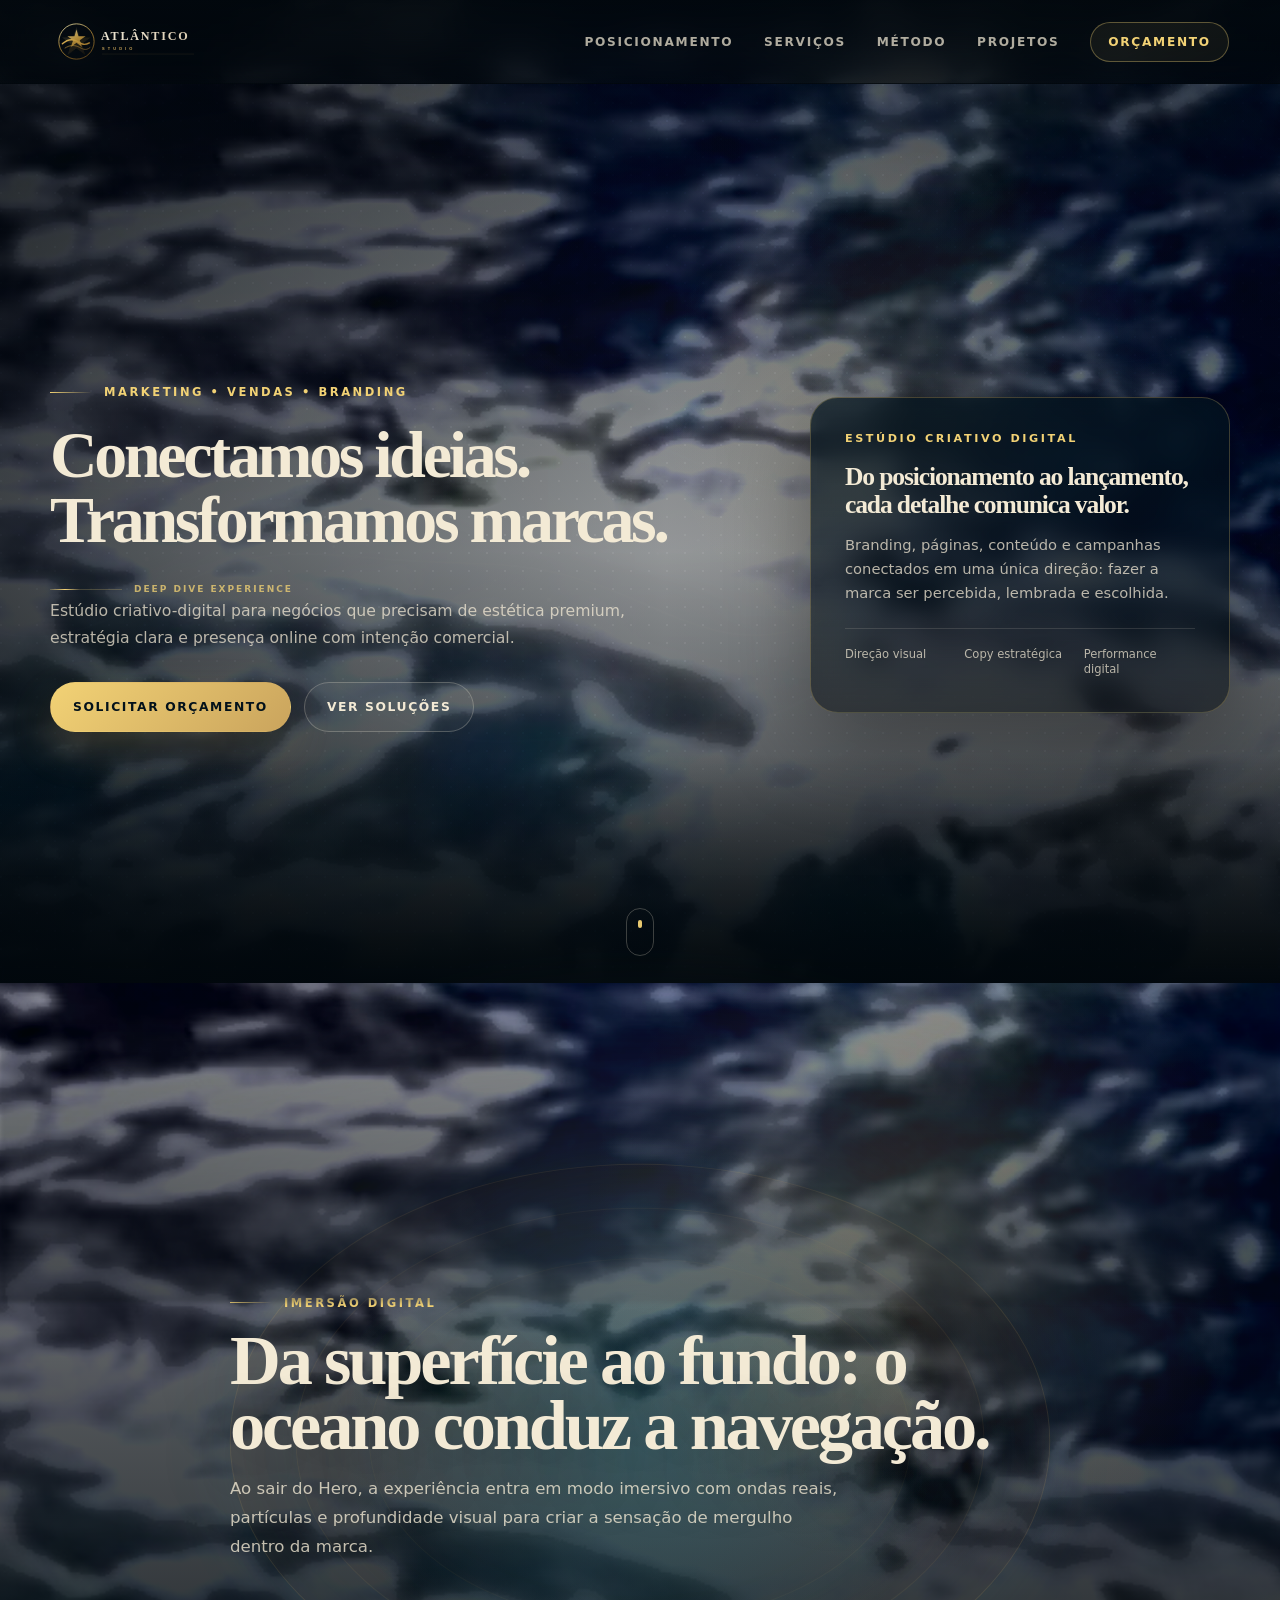
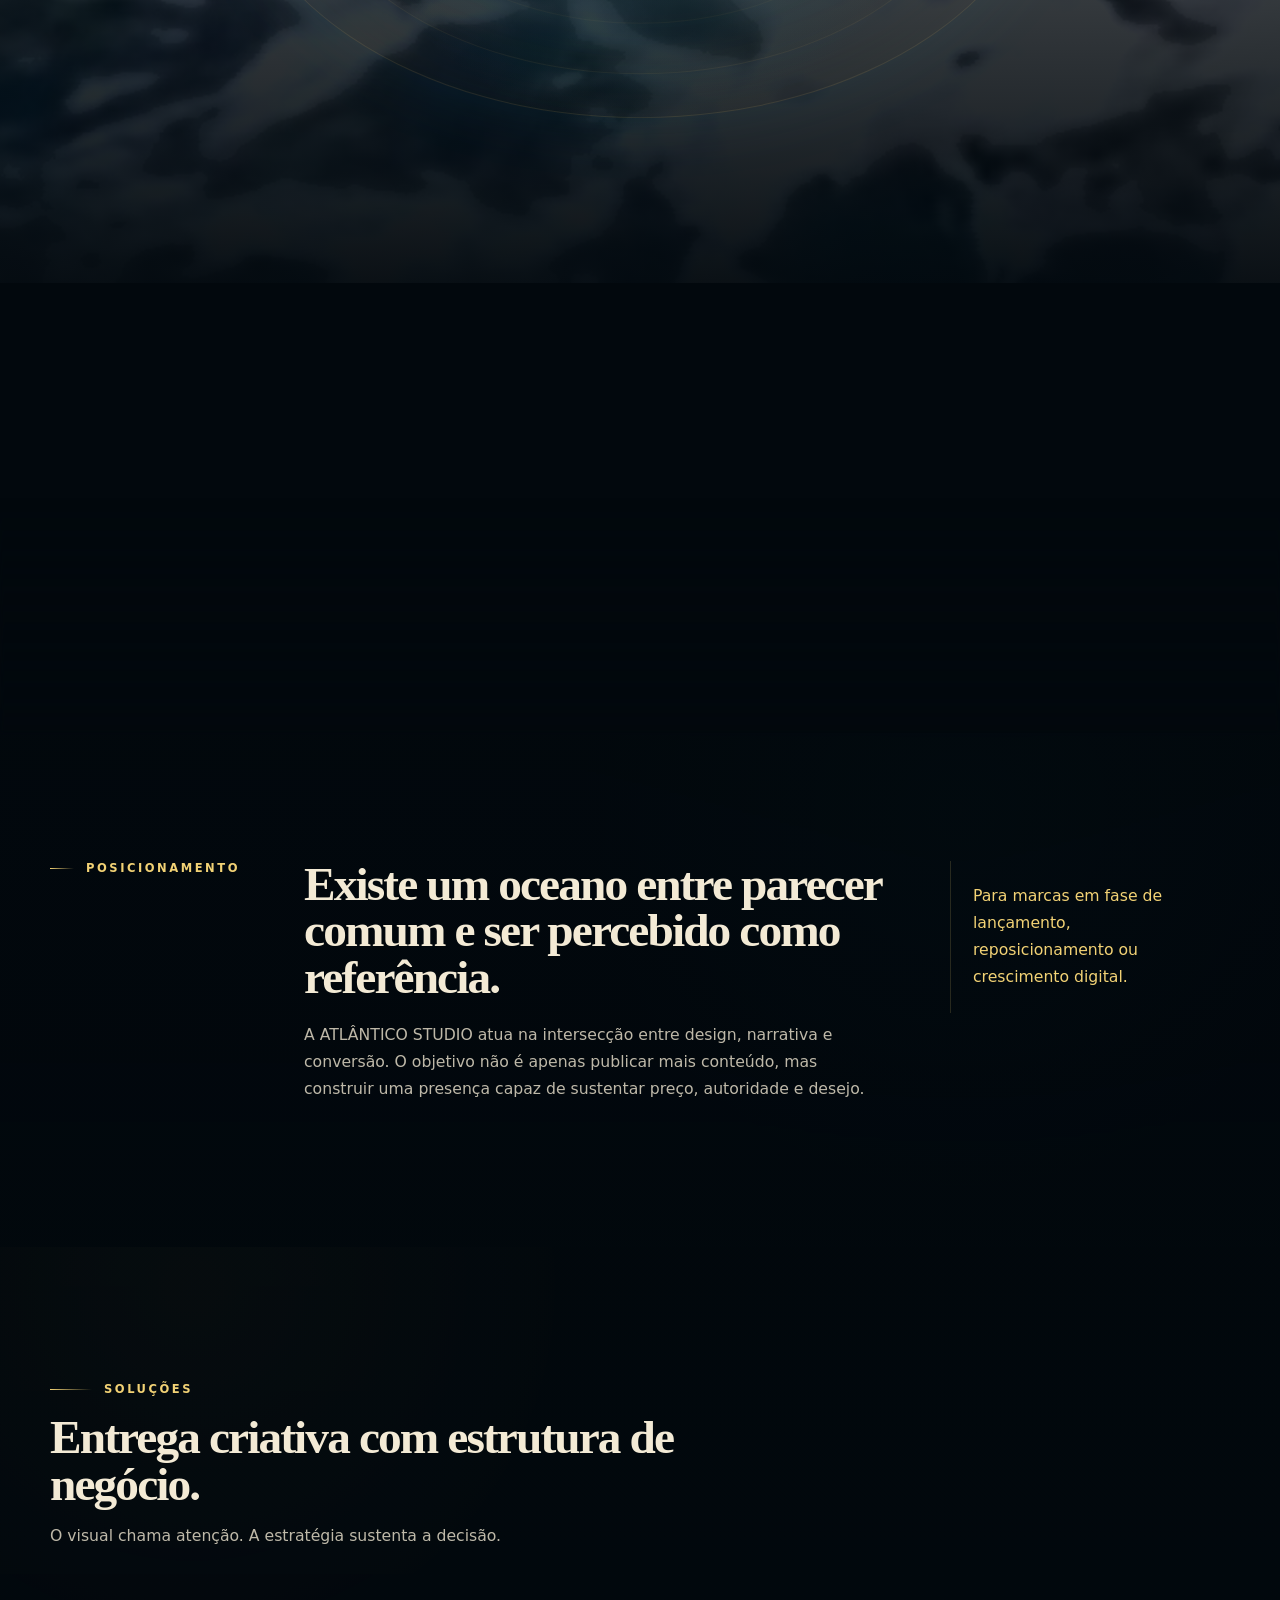
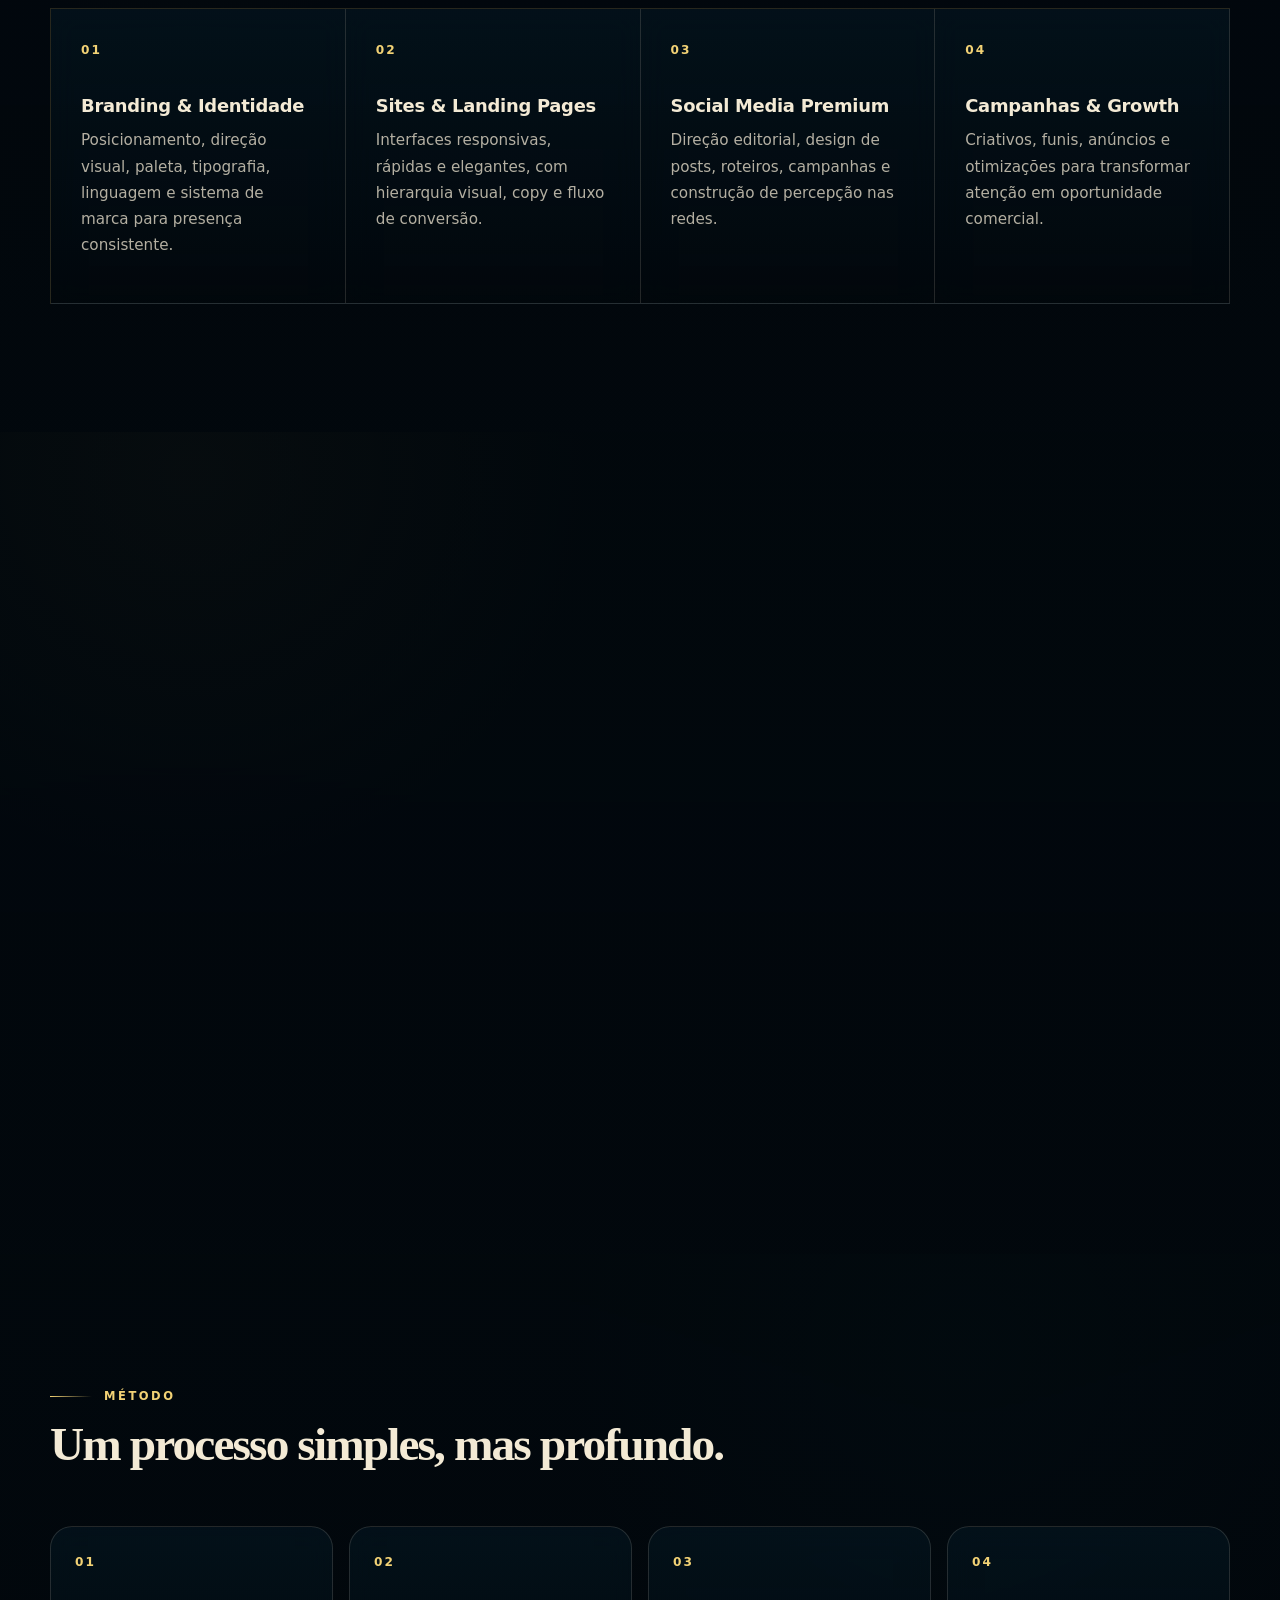
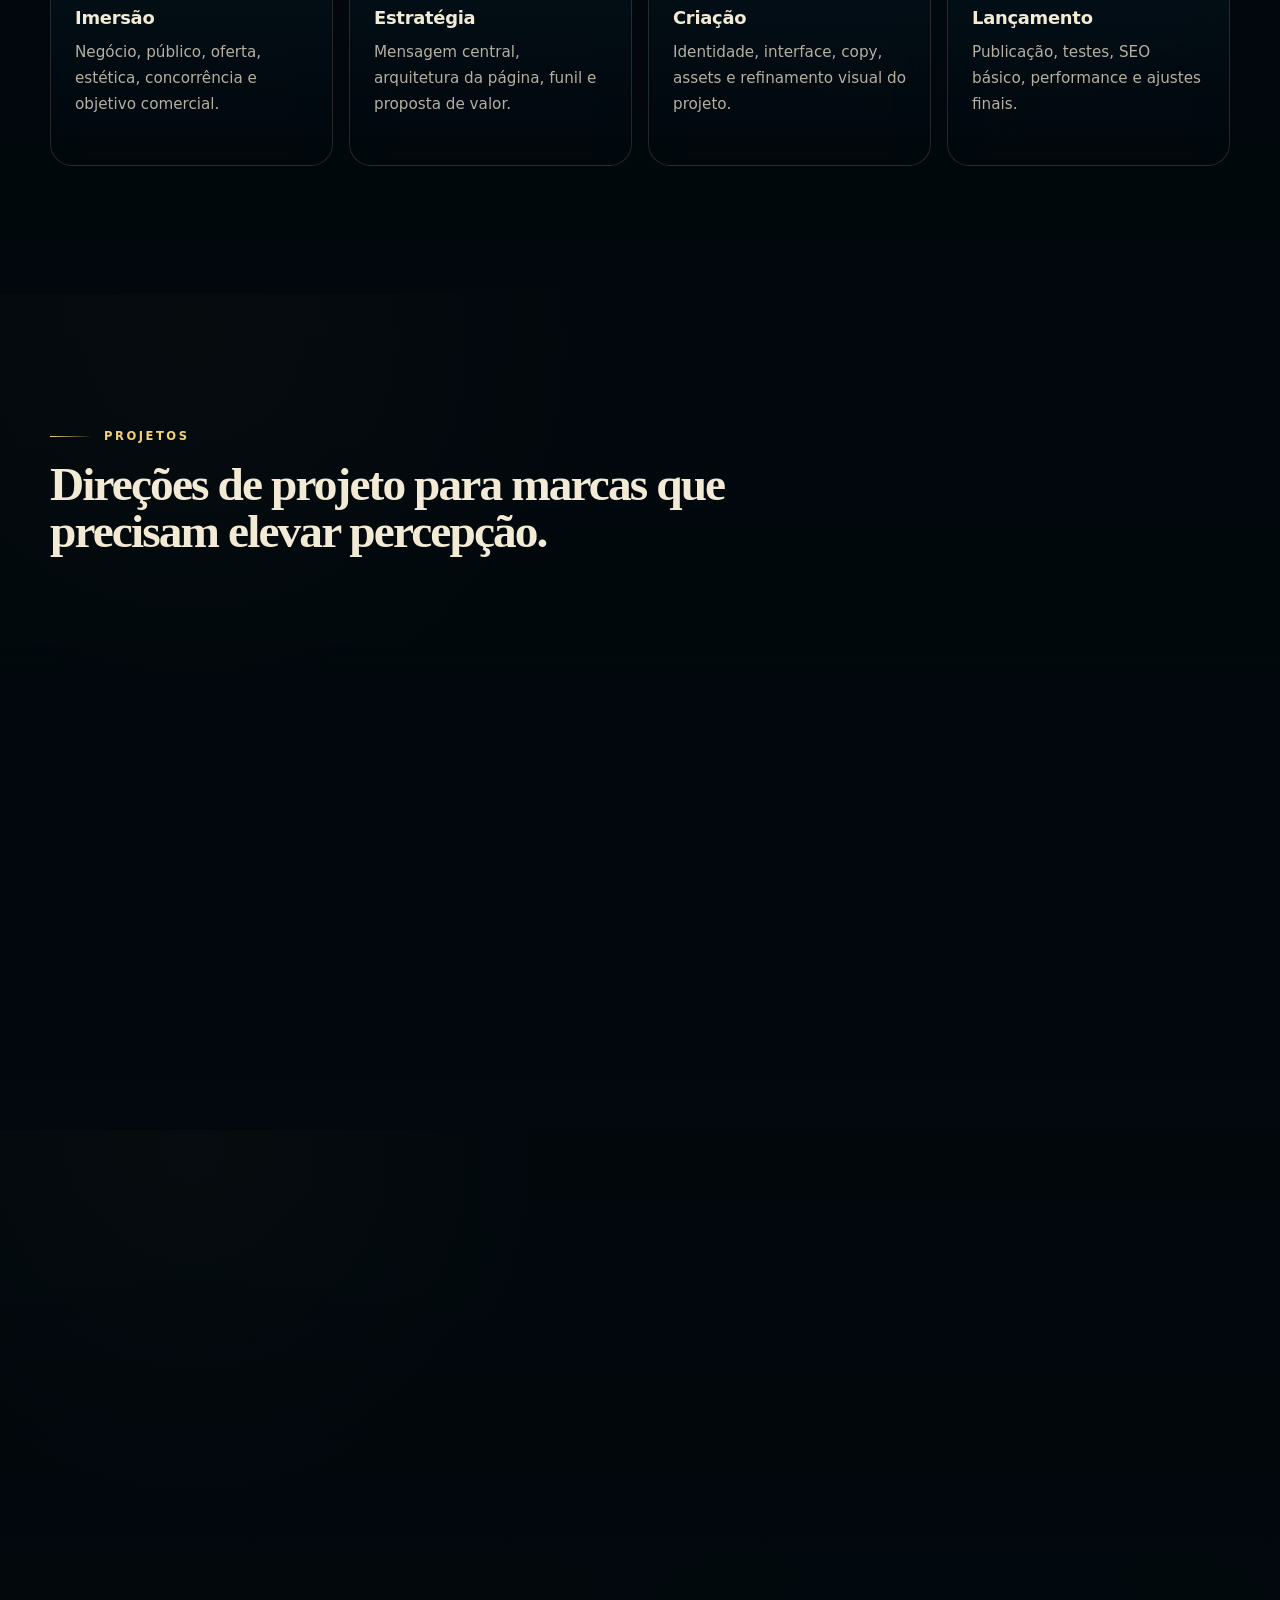
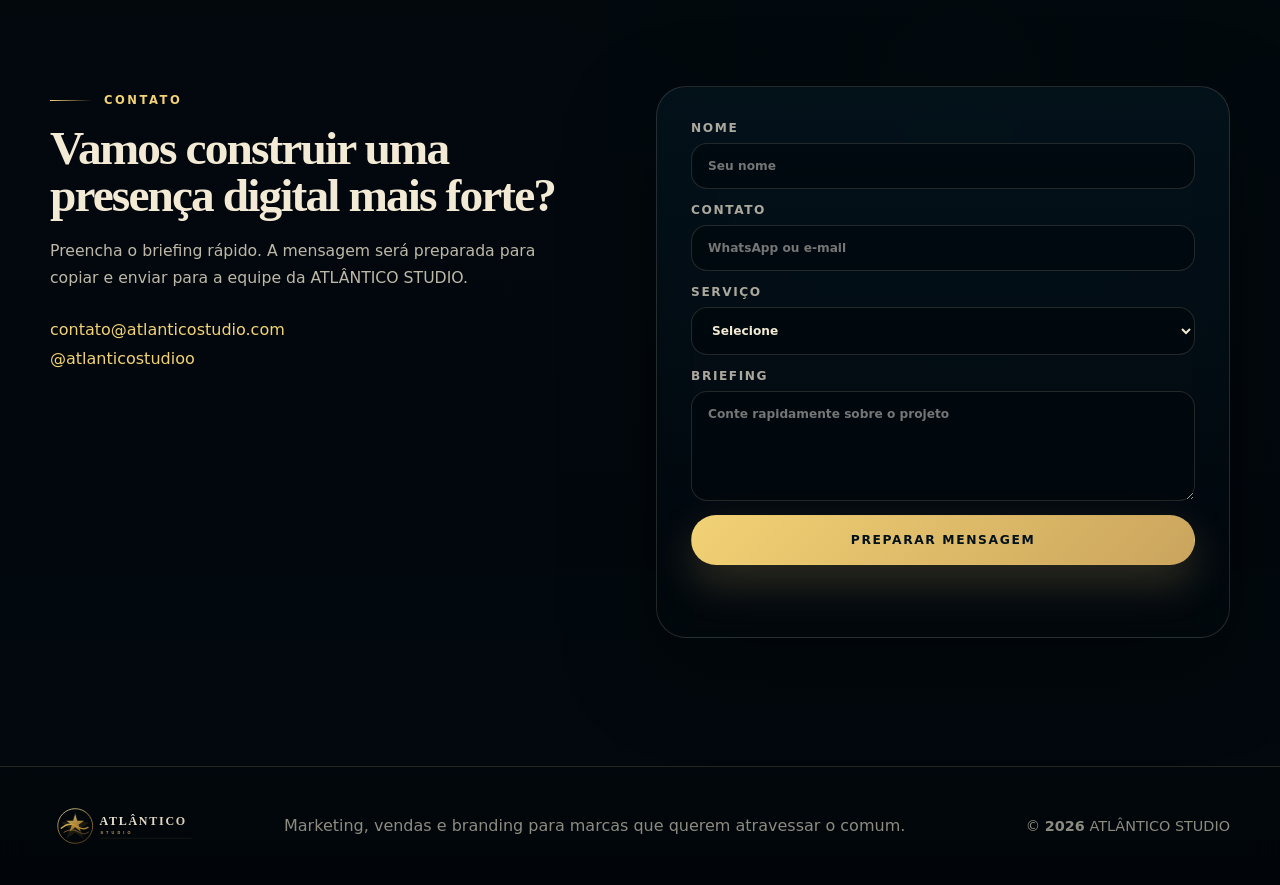
==== index.html @ 72511ffd "Add files via upload" ====
<!doctype html>
<html lang="pt-BR">
<head>
  <meta charset="utf-8" />
  <meta name="viewport" content="width=device-width, initial-scale=1" />
  <title>ATLÂNTICO STUDIO — Marketing, Branding e Presença Digital</title>
  <meta name="description" content="ATLÂNTICO STUDIO conecta marketing, vendas e branding para transformar marcas em presença digital premium." />
  <meta name="keywords" content="Atlântico Studio, branding, marketing digital, landing page, social media, identidade visual, agência criativa" />
  <meta name="author" content="ATLÂNTICO STUDIO" />
  <meta name="theme-color" content="#03141d" />
  <meta property="og:title" content="ATLÂNTICO STUDIO — Estúdio Criativo Digital" />
  <meta property="og:description" content="Conectamos ideias. Transformamos marcas." />
  <meta property="og:type" content="website" />
  <meta property="og:image" content="assets/images/ocean-full-site-poster.jpg" />
  <link rel="icon" href="assets/favicon/favicon.ico" sizes="any" />
  <link rel="icon" type="image/png" href="assets/favicon/favicon-32.png" />
  <link rel="apple-touch-icon" href="assets/favicon/apple-touch-icon.png" />
  <link rel="preload" href="assets/logo/logo-atlantico-studio.svg" as="image" />
  <link rel="preload" href="assets/images/ocean-full-site-poster.jpg" as="image" />
  <link rel="preload" href="assets/video/ocean-full-site-bg.mp4" as="video" type="video/mp4" />
  <link rel="preload" href="assets/video/ocean-real-waves-bg.mp4" as="video" type="video/mp4" />
  <link rel="stylesheet" href="style.css" />
</head>
<body>
  <div class="page-loader" id="pageLoader" aria-hidden="true">
    <div class="loader-orbit"></div>
    <img src="assets/logo/logo-atlantico-studio.svg" alt="ATLÂNTICO STUDIO" class="loader-logo" />
    <div class="loader-progress"><span></span></div>
    <p>Experiência Atlântico</p>
  </div>

  <div class="ocean-backdrop" aria-hidden="true">
    <video class="site-ocean-video" id="siteOceanVideo" autoplay muted loop playsinline preload="auto" poster="assets/images/ocean-full-site-poster.jpg">
      <source src="assets/video/ocean-full-site-bg.mp4?v=6" type="video/mp4" />
    </video>
    <div class="ocean-backdrop-overlay"></div>
  </div>

  <canvas class="ocean-particle-canvas" id="oceanParticleCanvas" aria-hidden="true"></canvas>
  <div class="deep-current" id="deepCurrent" aria-hidden="true">
    <span></span><span></span><span></span>
  </div>

  <header class="site-header" id="siteHeader">
    <a href="#inicio" class="brand" aria-label="ATLÂNTICO STUDIO - página inicial">
      <img src="assets/logo/logo-atlantico-studio.svg" alt="ATLÂNTICO STUDIO" />
    </a>

    <button class="menu-toggle" id="menuToggle" aria-label="Abrir menu" aria-expanded="false" aria-controls="siteNav">
      <span></span><span></span><span></span>
    </button>

    <nav class="site-nav" id="siteNav" aria-label="Navegação principal">
      <a href="#posicionamento">Posicionamento</a>
      <a href="#servicos">Serviços</a>
      <a href="#metodo">Método</a>
      <a href="#projetos">Projetos</a>
      <a href="#contato" class="nav-button">Orçamento</a>
    </nav>
  </header>

  <main>
    <section class="hero" id="inicio">
      <video class="hero-video" id="heroVideo" autoplay muted loop playsinline preload="auto" poster="assets/images/ocean-full-site-poster.jpg">
        <source src="assets/video/ocean-waves-atlantico.mp4?v=6" type="video/mp4" />
      </video>
      <div class="hero-scrim"></div>
      <div class="hero-grain" aria-hidden="true"></div>

      <div class="container hero-grid">
        <div class="hero-copy reveal">
          <span class="eyebrow">Marketing • Vendas • Branding</span>
          <h1>Conectamos ideias. Transformamos marcas.</h1>
          <div class="depth-meter" aria-hidden="true"><i></i><small>deep dive experience</small></div>
          <p>
            Estúdio criativo-digital para negócios que precisam de estética premium, estratégia clara e presença online com intenção comercial.
          </p>
          <div class="hero-actions">
            <a href="#contato" class="btn btn-primary">Solicitar orçamento</a>
            <a href="#servicos" class="btn btn-secondary">Ver soluções</a>
          </div>
        </div>

        <aside class="hero-panel reveal" aria-label="Resumo ATLÂNTICO STUDIO">
          <span>Estúdio criativo digital</span>
          <h2>Do posicionamento ao lançamento, cada detalhe comunica valor.</h2>
          <p>Branding, páginas, conteúdo e campanhas conectados em uma única direção: fazer a marca ser percebida, lembrada e escolhida.</p>
          <div class="panel-points">
            <small>Direção visual</small>
            <small>Copy estratégica</small>
            <small>Performance digital</small>
          </div>
        </aside>
      </div>

      <a href="#imersao" class="scroll-cue" aria-label="Entrar na experiência oceânica"><span></span></a>
    </section>

    <section class="ocean-entry" id="imersao" aria-label="Transição oceânica ATLÂNTICO STUDIO">
      <div class="ocean-entry-sticky">
        <video class="ocean-entry-video" id="oceanEntryVideo" autoplay muted loop playsinline preload="auto" poster="assets/images/ocean-full-site-poster.jpg">
          <source src="assets/video/ocean-real-waves-bg.mp4?v=6" type="video/mp4" />
        </video>
        <div class="ocean-entry-shade"></div>
        <div class="liquid-portal" aria-hidden="true">
          <span></span><span></span><span></span>
        </div>
        <div class="container ocean-entry-content reveal">
          <span class="eyebrow">Imersão Digital</span>
          <h2>Da superfície ao fundo: o oceano conduz a navegação.</h2>
          <p>Ao sair do Hero, a experiência entra em modo imersivo com ondas reais, partículas e profundidade visual para criar a sensação de mergulho dentro da marca.</p>
        </div>
      </div>
    </section>

    <section class="section intro" id="posicionamento">
      <div class="container intro-grid">
        <div class="section-label reveal">Posicionamento</div>
        <div class="intro-copy reveal">
          <h2>Existe um oceano entre parecer comum e ser percebido como referência.</h2>
          <p>
            A ATLÂNTICO STUDIO atua na intersecção entre design, narrativa e conversão. O objetivo não é apenas publicar mais conteúdo, mas construir uma presença capaz de sustentar preço, autoridade e desejo.
          </p>
        </div>
        <div class="intro-note reveal">
          <p>Para marcas em fase de lançamento, reposicionamento ou crescimento digital.</p>
        </div>
      </div>
    </section>

    <section class="section services" id="servicos">
      <div class="container">
        <div class="section-head reveal">
          <span class="eyebrow">Soluções</span>
          <h2>Entrega criativa com estrutura de negócio.</h2>
          <p>O visual chama atenção. A estratégia sustenta a decisão.</p>
        </div>

        <div class="services-grid">
          <article class="service-card reveal">
            <span>01</span>
            <h3>Branding & Identidade</h3>
            <p>Posicionamento, direção visual, paleta, tipografia, linguagem e sistema de marca para presença consistente.</p>
          </article>
          <article class="service-card reveal">
            <span>02</span>
            <h3>Sites & Landing Pages</h3>
            <p>Interfaces responsivas, rápidas e elegantes, com hierarquia visual, copy e fluxo de conversão.</p>
          </article>
          <article class="service-card reveal">
            <span>03</span>
            <h3>Social Media Premium</h3>
            <p>Direção editorial, design de posts, roteiros, campanhas e construção de percepção nas redes.</p>
          </article>
          <article class="service-card reveal">
            <span>04</span>
            <h3>Campanhas & Growth</h3>
            <p>Criativos, funis, anúncios e otimizações para transformar atenção em oportunidade comercial.</p>
          </article>
        </div>
      </div>
    </section>

    <section class="section difference">
      <div class="container difference-grid">
        <div class="visual-card reveal">
          <img src="assets/images/case-horizon.svg" alt="Direção visual oceânica ATLÂNTICO STUDIO" />
        </div>
        <div class="difference-copy reveal">
          <span class="eyebrow">Diferenciais</span>
          <h2>Menos aparência genérica. Mais marca com atmosfera.</h2>
          <div class="accordion-list">
            <article>
              <b>01</b>
              <div>
                <h3>Direção criativa antes da tela</h3>
                <p>Cada página começa com intenção: que sensação a marca precisa gerar e qual ação o cliente precisa tomar.</p>
              </div>
            </article>
            <article>
              <b>02</b>
              <div>
                <h3>Copy com posicionamento</h3>
                <p>Texto pensado para reduzir ruído, aumentar clareza e transformar valor percebido em conversa comercial.</p>
              </div>
            </article>
            <article>
              <b>03</b>
              <div>
                <h3>Experiência responsiva real</h3>
                <p>Layout testado para desktop, tablet e mobile, sem excesso de texto, sem scroll horizontal e com leitura fluida.</p>
              </div>
            </article>
          </div>
        </div>
      </div>
    </section>

    <section class="section method" id="metodo">
      <div class="container">
        <div class="section-head compact reveal">
          <span class="eyebrow">Método</span>
          <h2>Um processo simples, mas profundo.</h2>
        </div>
        <div class="method-grid">
          <article class="method-step reveal"><span>01</span><h3>Imersão</h3><p>Negócio, público, oferta, estética, concorrência e objetivo comercial.</p></article>
          <article class="method-step reveal"><span>02</span><h3>Estratégia</h3><p>Mensagem central, arquitetura da página, funil e proposta de valor.</p></article>
          <article class="method-step reveal"><span>03</span><h3>Criação</h3><p>Identidade, interface, copy, assets e refinamento visual do projeto.</p></article>
          <article class="method-step reveal"><span>04</span><h3>Lançamento</h3><p>Publicação, testes, SEO básico, performance e ajustes finais.</p></article>
        </div>
      </div>
    </section>

    <section class="section projects" id="projetos">
      <div class="container">
        <div class="section-head reveal">
          <span class="eyebrow">Projetos</span>
          <h2>Direções de projeto para marcas que precisam elevar percepção.</h2>
        </div>
        <div class="projects-grid">
          <a class="project-card reveal" href="#contato" aria-label="Projeto de identidade visual">
            <img src="assets/images/case-horizon.svg" alt="Projeto de identidade visual" />
            <div><span>Brand system</span><h3>Identidades visuais com presença premium.</h3></div>
          </a>
          <a class="project-card reveal" href="#contato" aria-label="Projeto de landing page">
            <img src="assets/images/case-depth.svg" alt="Projeto de landing page" />
            <div><span>Landing page</span><h3>Páginas pensadas para desejo, clareza e conversão.</h3></div>
          </a>
          <a class="project-card reveal" href="#contato" aria-label="Projeto de campanha digital">
            <img src="assets/images/case-signal.svg" alt="Projeto de campanha digital" />
            <div><span>Campanhas</span><h3>Conteúdo e tráfego conectados à oferta.</h3></div>
          </a>
        </div>
      </div>
    </section>

    <section class="section cta-band">
      <div class="container cta-card reveal">
        <span class="eyebrow">Próximo movimento</span>
        <h2>Sua marca já tem valor. Falta fazer o digital comunicar isso com força.</h2>
        <a href="#contato" class="btn btn-primary">Começar projeto</a>
      </div>
    </section>

    <section class="section contact" id="contato">
      <div class="container contact-grid">
        <div class="contact-copy reveal">
          <span class="eyebrow">Contato</span>
          <h2>Vamos construir uma presença digital mais forte?</h2>
          <p>Preencha o briefing rápido. A mensagem será preparada para copiar e enviar para a equipe da ATLÂNTICO STUDIO.</p>
          <div class="contact-meta">
            <a href="mailto:contato@atlanticostudio.com">contato@atlanticostudio.com</a>
            <a href="https://www.instagram.com/atlanticostudioo/" target="_blank" rel="noreferrer">@atlanticostudioo</a>
          </div>
        </div>

        <form class="contact-form reveal" id="contactForm">
          <label>Nome<input name="name" type="text" placeholder="Seu nome" required /></label>
          <label>Contato<input name="contact" type="text" placeholder="WhatsApp ou e-mail" required /></label>
          <label>Serviço<select name="service" required><option value="">Selecione</option><option>Branding & Identidade</option><option>Site ou Landing Page</option><option>Social Media Premium</option><option>Campanhas & Growth</option></select></label>
          <label>Briefing<textarea name="message" rows="4" placeholder="Conte rapidamente sobre o projeto"></textarea></label>
          <button type="submit" class="btn btn-primary">Preparar mensagem</button>
          <p class="form-note" id="formNote" aria-live="polite"></p>
        </form>
      </div>
    </section>
  </main>

  <footer class="site-footer">
    <div class="container footer-grid">
      <img src="assets/logo/logo-atlantico-studio.svg" alt="ATLÂNTICO STUDIO" />
      <p>Marketing, vendas e branding para marcas que querem atravessar o comum.</p>
      <span>© <b id="year"></b> ATLÂNTICO STUDIO</span>
    </div>
  </footer>

  <script src="script.js"></script>
</body>
</html>
---- style.css ----
:root {
  --navy-950: #02080d;
  --navy-900: #03111a;
  --navy-850: #061823;
  --navy-800: #092231;
  --sand: #f3ead5;
  --sand-soft: rgba(243, 234, 213, .74);
  --muted: rgba(243, 234, 213, .58);
  --gold: #caa45d;
  --gold-2: #f2d275;
  --line: rgba(242, 210, 117, .16);
  --glass: rgba(4, 18, 28, .72);
  --container: 1180px;
  --header: 84px;
  --radius: 28px;
  --shadow: 0 30px 90px rgba(0,0,0,.36);
}

* { box-sizing: border-box; }
html { scroll-behavior: smooth; overflow-x: hidden; }
body {
  margin: 0;
  font-family: Inter, ui-sans-serif, system-ui, -apple-system, BlinkMacSystemFont, "Segoe UI", sans-serif;
  color: var(--sand);
  background: var(--navy-950);
  overflow-x: hidden;
  -webkit-font-smoothing: antialiased;
  text-rendering: optimizeLegibility;
}
body.no-scroll { overflow: hidden; }
img, video, svg { display: block; max-width: 100%; }
a { color: inherit; text-decoration: none; }
button, input, textarea, select { font: inherit; }
.container { width: min(var(--container), calc(100% - 40px)); margin-inline: auto; }

.page-loader {
  position: fixed;
  inset: 0;
  z-index: 1000;
  display: grid;
  place-items: center;
  align-content: center;
  gap: 22px;
  background: radial-gradient(circle at 50% 42%, rgba(202,164,93,.16), transparent 34%), linear-gradient(145deg, #02070b, #041b28 55%, #02070b);
  transition: opacity .65s ease, visibility .65s ease;
}
.page-loader.is-hidden { opacity: 0; visibility: hidden; pointer-events: none; }
.loader-logo { width: min(360px, 70vw); filter: drop-shadow(0 28px 38px rgba(0,0,0,.4)); animation: loaderIn 1s ease both; }
.loader-orbit { position: absolute; width: min(560px, 78vw); aspect-ratio: 1; border-radius: 50%; border: 1px solid rgba(242,210,117,.17); animation: orbitPulse 2.2s ease-in-out infinite; }
.loader-progress { width: min(230px, 54vw); height: 1px; overflow: hidden; background: rgba(243,234,213,.12); }
.loader-progress span { display: block; width: 46%; height: 100%; background: linear-gradient(90deg, transparent, var(--gold-2), transparent); animation: progressMove 1.15s ease-in-out infinite; }
.page-loader p { margin: 0; color: var(--muted); font-size: .72rem; letter-spacing: .28em; text-transform: uppercase; }

.site-header {
  position: fixed;
  inset: 0 0 auto;
  z-index: 100;
  height: var(--header);
  display: flex;
  align-items: center;
  justify-content: space-between;
  padding-inline: clamp(18px, 4vw, 54px);
  border-bottom: 1px solid transparent;
  transition: height .25s ease, background .25s ease, border-color .25s ease, backdrop-filter .25s ease;
}
.site-header.is-scrolled {
  height: 72px;
  background: rgba(2, 8, 13, .74);
  backdrop-filter: blur(18px);
  border-color: rgba(242,210,117,.14);
}
.brand { display: inline-flex; align-items: center; min-width: 0; }
.brand img { width: clamp(142px, 15vw, 210px); height: auto; }
.site-nav { display: flex; align-items: center; gap: clamp(18px, 2.4vw, 34px); }
.site-nav a {
  color: rgba(243,234,213,.72);
  font-size: .76rem;
  font-weight: 650;
  letter-spacing: .14em;
  text-transform: uppercase;
  transition: color .2s ease, border-color .2s ease, background .2s ease;
}
.site-nav a:hover { color: var(--gold-2); }
.nav-button {
  padding: 12px 17px;
  color: var(--gold-2) !important;
  border: 1px solid rgba(242,210,117,.34);
  border-radius: 999px;
  background: rgba(242,210,117,.06);
}
.menu-toggle {
  display: none;
  position: relative;
  width: 44px;
  height: 44px;
  border: 1px solid rgba(243,234,213,.18);
  border-radius: 999px;
  background: rgba(4,18,28,.72);
  cursor: pointer;
}
.menu-toggle span { position: absolute; left: 13px; width: 18px; height: 2px; background: var(--sand); transition: .22s ease; }
.menu-toggle span:nth-child(1) { top: 14px; }
.menu-toggle span:nth-child(2) { top: 21px; }
.menu-toggle span:nth-child(3) { top: 28px; }
.menu-toggle.is-open span:nth-child(1) { top: 21px; transform: rotate(45deg); }
.menu-toggle.is-open span:nth-child(2) { opacity: 0; }
.menu-toggle.is-open span:nth-child(3) { top: 21px; transform: rotate(-45deg); }

.hero {
  position: relative;
  min-height: 100svh;
  display: grid;
  align-items: center;
  overflow: hidden;
  isolation: isolate;
  padding: calc(var(--header) + 34px) 0 76px;
}
.hero-video {
  position: absolute;
  inset: 0;
  z-index: -5;
  width: 100%;
  height: 100%;
  object-fit: cover;
  filter: saturate(1.12) contrast(1.08) brightness(.92);
  transform: scale(1.025);
}
.hero-scrim {
  position: absolute;
  inset: 0;
  z-index: -4;
  background:
    radial-gradient(circle at 72% 38%, rgba(242,210,117,.16), transparent 27%),
    linear-gradient(90deg, rgba(2,8,13,.86), rgba(2,8,13,.48) 52%, rgba(2,8,13,.22)),
    linear-gradient(0deg, rgba(2,8,13,.98) 0%, rgba(2,8,13,.18) 44%, rgba(2,8,13,.55) 100%);
}
.hero-grain {
  position: absolute;
  inset: 0;
  z-index: -3;
  pointer-events: none;
  opacity: .09;
  background-image: radial-gradient(circle at 1px 1px, #fff 1px, transparent 0);
  background-size: 18px 18px;
  mix-blend-mode: overlay;
}
.hero::after {
  content: "";
  position: absolute;
  inset: auto 0 0;
  height: 180px;
  z-index: -2;
  background: linear-gradient(0deg, var(--navy-950), transparent);
}
.hero-grid {
  display: grid;
  grid-template-columns: minmax(0, 1fr) minmax(290px, 420px);
  align-items: end;
  gap: clamp(34px, 7vw, 96px);
}
.eyebrow, .section-label {
  display: inline-flex;
  align-items: center;
  gap: 12px;
  color: var(--gold-2);
  font-size: .72rem;
  font-weight: 800;
  letter-spacing: .22em;
  text-transform: uppercase;
}
.eyebrow::before, .section-label::before { content: ""; width: 42px; height: 1px; background: linear-gradient(90deg, var(--gold-2), transparent); }
h1, h2, h3, p { margin-top: 0; }
h1, h2 { font-family: Georgia, "Times New Roman", serif; letter-spacing: -.045em; line-height: .98; }
h1 {
  max-width: 820px;
  margin: 24px 0 22px;
  font-size: clamp(3.15rem, 5.9vw, 6.05rem);
}
h2 { font-size: clamp(2.15rem, 4.5vw, 4.35rem); }
h3 { margin-bottom: 10px; font-size: clamp(1.04rem, 1.4vw, 1.18rem); line-height: 1.25; letter-spacing: -.015em; }
p { color: var(--sand-soft); line-height: 1.72; }
.hero-copy p { max-width: 640px; font-size: clamp(1rem, 1.5vw, 1.16rem); }
.hero-actions { display: flex; flex-wrap: wrap; gap: 13px; margin-top: 30px; }
.btn {
  display: inline-flex;
  align-items: center;
  justify-content: center;
  min-height: 50px;
  padding: 0 22px;
  border: 1px solid transparent;
  border-radius: 999px;
  font-size: .77rem;
  font-weight: 850;
  letter-spacing: .13em;
  text-transform: uppercase;
  cursor: pointer;
  transition: transform .2s ease, background .2s ease, color .2s ease, border-color .2s ease;
}
.btn:hover { transform: translateY(-2px); }
.btn-primary { color: #03111a; background: linear-gradient(135deg, var(--gold-2), var(--gold)); box-shadow: 0 18px 42px rgba(202,164,93,.23); }
.btn-secondary { color: var(--sand); background: rgba(255,255,255,.04); border-color: rgba(243,234,213,.24); }
.hero-panel {
  padding: clamp(24px, 3.2vw, 34px);
  border: 1px solid rgba(242,210,117,.18);
  border-radius: var(--radius);
  background: linear-gradient(180deg, rgba(4,22,33,.78), rgba(3,12,19,.62));
  box-shadow: var(--shadow);
  backdrop-filter: blur(15px);
}
.hero-panel span { display: block; margin-bottom: 18px; color: var(--gold-2); font-size: .7rem; font-weight: 800; letter-spacing: .23em; text-transform: uppercase; }
.hero-panel h2 { margin-bottom: 14px; font-size: clamp(1.72rem, 2.3vw, 2.15rem); line-height: 1.08; }
.hero-panel p { font-size: .96rem; }
.panel-points { display: grid; grid-template-columns: repeat(3,1fr); gap: 8px; margin-top: 22px; padding-top: 18px; border-top: 1px solid rgba(243,234,213,.13); }
.panel-points small { color: rgba(243,234,213,.72); font-size: .72rem; line-height: 1.35; }
.scroll-cue { position: absolute; left: 50%; bottom: 28px; width: 28px; height: 48px; border: 1px solid rgba(243,234,213,.25); border-radius: 999px; transform: translateX(-50%); }
.scroll-cue span { position: absolute; left: 50%; top: 11px; width: 4px; height: 8px; border-radius: 999px; background: var(--gold-2); transform: translateX(-50%); animation: scrollDot 1.4s ease-in-out infinite; }

.section { position: relative; padding: clamp(74px, 10vw, 130px) 0; }
.section::before { content: ""; position: absolute; inset: 0; pointer-events: none; background: radial-gradient(circle at 8% 8%, rgba(242,210,117,.05), transparent 32%); }
.section-head { max-width: 760px; margin-bottom: clamp(34px, 5vw, 58px); }
.section-head h2 { margin: 18px 0 16px; }
.section-head p { max-width: 560px; }
.section-head.compact { max-width: 700px; }
.intro { background: linear-gradient(180deg, var(--navy-950), var(--navy-900)); }
.intro-grid { display: grid; grid-template-columns: 190px minmax(0, 1fr) 280px; gap: clamp(26px, 5vw, 70px); align-items: start; }
.intro-copy h2 { margin-bottom: 22px; }
.intro-copy p { max-width: 720px; font-size: 1.06rem; }
.intro-note { padding: 22px; border-left: 1px solid var(--line); }
.intro-note p { margin: 0; color: var(--gold-2); font-size: .98rem; }
.services { background: var(--navy-900); }
.services-grid { display: grid; grid-template-columns: repeat(4, 1fr); border-top: 1px solid var(--line); border-left: 1px solid var(--line); }
.service-card {
  min-height: 280px;
  padding: clamp(22px, 3vw, 30px);
  border-right: 1px solid var(--line);
  border-bottom: 1px solid var(--line);
  background: linear-gradient(180deg, rgba(255,255,255,.025), rgba(255,255,255,.008));
  transition: transform .24s ease, background .24s ease, border-color .24s ease;
}
.service-card:hover { transform: translateY(-6px); background: rgba(242,210,117,.045); border-color: rgba(242,210,117,.28); }
.service-card span, .method-step span { display: inline-flex; margin-bottom: 38px; color: var(--gold-2); font-size: .76rem; font-weight: 850; letter-spacing: .16em; }
.service-card p, .method-step p { font-size: .95rem; }
.difference { background: linear-gradient(180deg, var(--navy-900), var(--navy-950)); }
.difference-grid { display: grid; grid-template-columns: .86fr 1fr; gap: clamp(32px, 6vw, 86px); align-items: center; }
.visual-card { padding: 16px; border: 1px solid var(--line); border-radius: calc(var(--radius) + 8px); background: rgba(255,255,255,.025); box-shadow: var(--shadow); }
.visual-card img { width: 100%; border-radius: var(--radius); opacity: .9; }
.difference-copy h2 { margin: 18px 0 28px; }
.accordion-list { display: grid; gap: 14px; }
.accordion-list article { display: grid; grid-template-columns: 48px 1fr; gap: 18px; padding: 20px 0; border-top: 1px solid var(--line); }
.accordion-list b { color: var(--gold-2); font-size: .88rem; }
.accordion-list p { margin-bottom: 0; font-size: .95rem; }
.method { background: var(--navy-950); }
.method-grid { display: grid; grid-template-columns: repeat(4, 1fr); gap: 16px; }
.method-step { padding: 24px; min-height: 240px; border: 1px solid var(--line); border-radius: 22px; background: rgba(255,255,255,.025); }
.projects { background: linear-gradient(180deg, var(--navy-950), var(--navy-900)); }
.projects-grid { display: grid; grid-template-columns: repeat(3, 1fr); gap: 18px; }
.project-card { position: relative; min-height: 430px; overflow: hidden; border: 1px solid var(--line); border-radius: 30px; background: var(--navy-850); }
.project-card img { position: absolute; inset: 0; width: 100%; height: 100%; object-fit: cover; opacity: .72; transition: transform .5s ease, opacity .5s ease; }
.project-card::after { content: ""; position: absolute; inset: 0; background: linear-gradient(0deg, rgba(2,8,13,.92), transparent 60%); }
.project-card div { position: absolute; inset: auto 0 0; z-index: 1; padding: 26px; }
.project-card span { color: var(--gold-2); font-size: .7rem; font-weight: 850; letter-spacing: .18em; text-transform: uppercase; }
.project-card h3 { margin: 10px 0 0; font-family: Georgia, "Times New Roman", serif; font-size: clamp(1.55rem, 2.5vw, 2.15rem); line-height: 1.05; }
.project-card:hover img { transform: scale(1.06); opacity: .9; }
.cta-band { background: var(--navy-900); padding-top: 0; }
.cta-card { display: grid; grid-template-columns: 1fr auto; gap: 28px; align-items: end; padding: clamp(30px, 5vw, 58px); border: 1px solid rgba(242,210,117,.22); border-radius: 34px; background: radial-gradient(circle at 80% 20%, rgba(242,210,117,.13), transparent 34%), rgba(255,255,255,.025); box-shadow: var(--shadow); }
.cta-card h2 { max-width: 860px; margin: 16px 0 0; font-size: clamp(2.1rem, 4.2vw, 4.15rem); }
.contact { background: var(--navy-950); }
.contact-grid { display: grid; grid-template-columns: .9fr 1fr; gap: clamp(32px, 7vw, 96px); align-items: start; }
.contact-copy h2 { margin: 18px 0 20px; }
.contact-meta { display: grid; gap: 10px; margin-top: 28px; }
.contact-meta a { color: var(--gold-2); width: fit-content; }
.contact-form { display: grid; gap: 14px; padding: clamp(22px, 3vw, 34px); border: 1px solid var(--line); border-radius: 30px; background: rgba(255,255,255,.025); box-shadow: var(--shadow); }
.contact-form label { display: grid; gap: 8px; color: rgba(243,234,213,.7); font-size: .76rem; font-weight: 800; letter-spacing: .13em; text-transform: uppercase; }
.contact-form input, .contact-form select, .contact-form textarea { width: 100%; border: 1px solid rgba(243,234,213,.14); border-radius: 16px; outline: none; background: rgba(2,8,13,.74); color: var(--sand); padding: 15px 16px; text-transform: none; letter-spacing: 0; }
.contact-form textarea { resize: vertical; min-height: 110px; }
.contact-form input:focus, .contact-form select:focus, .contact-form textarea:focus { border-color: rgba(242,210,117,.45); }
.form-note { min-height: 22px; margin: 2px 0 0; color: var(--gold-2); font-size: .9rem; }
.site-footer { border-top: 1px solid var(--line); background: #010509; padding: 34px 0; }
.footer-grid { display: grid; grid-template-columns: 210px 1fr auto; gap: 24px; align-items: center; }
.footer-grid img { width: 190px; }
.footer-grid p { margin: 0; color: var(--muted); }
.footer-grid span { color: var(--muted); font-size: .9rem; }

.reveal { opacity: 0; transform: translateY(18px); transition: opacity .7s ease, transform .7s ease; }
.reveal.is-visible { opacity: 1; transform: none; }

@keyframes loaderIn { from { opacity: 0; transform: translateY(12px) scale(.96); } to { opacity: 1; transform: none; } }
@keyframes orbitPulse { 0%,100% { transform: scale(.94); opacity:.55; } 50% { transform: scale(1); opacity:1; } }
@keyframes progressMove { 0% { transform: translateX(-120%); } 100% { transform: translateX(240%); } }
@keyframes scrollDot { 0%,100% { transform: translate(-50%, 0); opacity: .35; } 50% { transform: translate(-50%, 12px); opacity: 1; } }

@media (max-width: 1120px) {
  .services-grid, .method-grid { grid-template-columns: repeat(2, 1fr); }
  .hero-grid, .difference-grid, .contact-grid { grid-template-columns: 1fr; }
  .hero-panel { max-width: 520px; }
  .intro-grid { grid-template-columns: 1fr; }
  .intro-note { border-left: 0; border-top: 1px solid var(--line); padding-left: 0; }
  .cta-card { grid-template-columns: 1fr; align-items: start; }
}

@media (max-width: 880px) {
  :root { --header: 76px; }
  .container { width: min(100% - 32px, var(--container)); }
  .menu-toggle { display: inline-flex; }
  .site-nav {
    position: fixed;
    inset: 76px 14px auto;
    display: grid;
    gap: 0;
    padding: 12px;
    border: 1px solid var(--line);
    border-radius: 24px;
    background: rgba(2,8,13,.94);
    backdrop-filter: blur(18px);
    opacity: 0;
    visibility: hidden;
    transform: translateY(-10px);
    transition: .22s ease;
  }
  .site-nav.is-open { opacity: 1; visibility: visible; transform: none; }
  .site-nav a { padding: 15px 16px; border-radius: 16px; }
  .nav-button { text-align: center; margin-top: 6px; }
  .hero { min-height: 92svh; padding-top: calc(var(--header) + 42px); }
  .hero-grid { gap: 26px; }
  .hero-panel { padding: 22px; }
  .panel-points { grid-template-columns: 1fr; }
  .projects-grid { grid-template-columns: 1fr; }
  .project-card { min-height: 360px; }
  .footer-grid { grid-template-columns: 1fr; }
  .footer-grid img { width: 170px; }
}

@media (max-width: 620px) {
  .brand img { width: 150px; }
  h1 { font-size: clamp(2.75rem, 15vw, 4.1rem); line-height: .96; letter-spacing: -.04em; }
  h2 { font-size: clamp(2rem, 10vw, 3.15rem); }
  .hero-copy p { font-size: 1rem; line-height: 1.62; }
  .hero-actions, .btn { width: 100%; }
  .btn { min-height: 52px; }
  .services-grid, .method-grid { grid-template-columns: 1fr; }
  .service-card { min-height: auto; }
  .service-card span, .method-step span { margin-bottom: 26px; }
  .accordion-list article { grid-template-columns: 1fr; gap: 8px; }
  .section { padding: 68px 0; }
  .scroll-cue { display: none; }
}

@media (prefers-reduced-motion: reduce) {
  *, *::before, *::after { animation-duration: .01ms !important; animation-iteration-count: 1 !important; scroll-behavior: auto !important; transition-duration: .01ms !important; }
  .hero-video { display: none; }
  .hero { background: url("assets/images/ocean-waves-poster.jpg") center/cover no-repeat; }
}

/* V5 — vídeo de oceano real no fundo do site inteiro + refinamento visual */
html, body { max-width: 100%; overflow-x: hidden; }
body {
  background: #02080d url("assets/images/ocean-full-site-poster.jpg") center/cover fixed no-repeat;
}
body::before {
  content: "";
  position: fixed;
  inset: 0;
  z-index: 1;
  pointer-events: none;
  background:
    linear-gradient(90deg, rgba(2,8,13,.72), rgba(2,8,13,.36) 48%, rgba(2,8,13,.58)),
    linear-gradient(180deg, rgba(2,8,13,.52), rgba(2,8,13,.10) 38%, rgba(2,8,13,.82));
}
.ocean-backdrop {
  position: fixed;
  inset: 0;
  z-index: 0;
  overflow: hidden;
  pointer-events: none;
  background: #02080d url("assets/images/ocean-full-site-poster.jpg") center/cover no-repeat;
}
.site-ocean-video {
  position: absolute;
  inset: 0;
  width: 100%;
  height: 100%;
  object-fit: cover;
  object-position: center center;
  opacity: 1;
  transform: scale(1.035);
  filter: saturate(1.26) contrast(1.15) brightness(.96);
}
.ocean-backdrop-overlay {
  position: absolute;
  inset: 0;
  background:
    radial-gradient(circle at 74% 26%, rgba(242,210,117,.13), transparent 30%),
    radial-gradient(circle at 36% 42%, rgba(18,106,127,.18), transparent 38%),
    linear-gradient(0deg, rgba(2,8,13,.60), rgba(2,8,13,.12) 45%, rgba(2,8,13,.42));
}
.site-header, main, .site-footer { position: relative; z-index: 2; }
.page-loader { z-index: 1000; }
.site-header {
  background: linear-gradient(180deg, rgba(2,8,13,.84), rgba(2,8,13,.42));
  backdrop-filter: blur(18px);
}
.site-header.is-scrolled { background: rgba(2,8,13,.88); }
.hero {
  min-height: 100svh;
  background: transparent;
}
.hero-video {
  z-index: -3;
  opacity: .88;
  filter: saturate(1.3) contrast(1.18) brightness(1.02);
  transform: scale(1.04);
}
.hero-scrim {
  z-index: -2;
  background:
    radial-gradient(circle at 72% 36%, rgba(242,210,117,.13), transparent 24%),
    linear-gradient(90deg, rgba(2,8,13,.70), rgba(2,8,13,.32) 52%, rgba(2,8,13,.46)),
    linear-gradient(0deg, rgba(2,8,13,.75) 0%, rgba(2,8,13,.08) 48%, rgba(2,8,13,.46) 100%);
}
.hero-grain { z-index: -1; opacity: .07; }
.hero::after {
  height: 230px;
  background: linear-gradient(0deg, rgba(2,8,13,.96), transparent);
}
h1 {
  max-width: 760px;
  font-size: clamp(3rem, 5.15vw, 5.35rem);
  line-height: .98;
  letter-spacing: -.05em;
}
h2 { font-size: clamp(2rem, 3.7vw, 3.8rem); }
.hero-copy p { max-width: 600px; font-size: clamp(.98rem, 1.15vw, 1.08rem); }
.hero-grid { align-items: center; }
.hero-panel {
  max-width: 430px;
  background: linear-gradient(180deg, rgba(3,20,30,.72), rgba(2,8,13,.54));
  border-color: rgba(242,210,117,.24);
  box-shadow: 0 30px 90px rgba(0,0,0,.38);
}
.hero-panel h2 { font-size: clamp(1.45rem, 2vw, 1.86rem); }
.hero-panel p { font-size: .92rem; line-height: 1.65; }
.section {
  background: transparent !important;
  isolation: isolate;
}
.section::before {
  z-index: -1;
  background:
    linear-gradient(180deg, rgba(2,8,13,.80), rgba(2,8,13,.66)),
    radial-gradient(circle at 8% 8%, rgba(242,210,117,.07), transparent 32%);
}
.intro::before, .method::before, .contact::before {
  background:
    linear-gradient(180deg, rgba(2,8,13,.86), rgba(2,8,13,.72)),
    radial-gradient(circle at 75% 15%, rgba(12,80,96,.16), transparent 36%);
}
.services::before, .projects::before, .difference::before, .cta-band::before {
  background:
    linear-gradient(180deg, rgba(2,8,13,.70), rgba(2,8,13,.82)),
    radial-gradient(circle at 15% 5%, rgba(242,210,117,.07), transparent 30%);
}
.section > .container { position: relative; z-index: 1; }
.intro-copy h2, .section-head h2, .difference-copy h2, .contact-copy h2 {
  max-width: 900px;
  letter-spacing: -.04em;
}
.intro-copy p, .section-head p, .contact-copy p {
  color: rgba(243,234,213,.78);
  font-size: clamp(.98rem, 1.08vw, 1.08rem);
}
.service-card, .method-step, .contact-form, .visual-card, .cta-card {
  background: linear-gradient(180deg, rgba(5,24,35,.58), rgba(2,8,13,.42));
  border-color: rgba(243,234,213,.14);
  backdrop-filter: blur(14px);
}
.service-card:hover, .method-step:hover {
  background: linear-gradient(180deg, rgba(12,48,61,.62), rgba(3,16,24,.48));
}
.service-card {
  min-height: 250px;
}
.service-card h3, .method-step h3, .accordion-list h3 {
  color: var(--sand);
}
.project-card {
  min-height: 390px;
  box-shadow: 0 22px 70px rgba(0,0,0,.30);
  background: rgba(3,16,24,.64);
  backdrop-filter: blur(10px);
}
.project-card img { opacity: .56; }
.project-card::after {
  background:
    linear-gradient(0deg, rgba(2,8,13,.94), rgba(2,8,13,.18) 62%),
    linear-gradient(90deg, rgba(2,8,13,.42), transparent);
}
.cta-card {
  background:
    radial-gradient(circle at 80% 20%, rgba(242,210,117,.16), transparent 34%),
    linear-gradient(180deg, rgba(5,24,35,.70), rgba(2,8,13,.54));
}
.cta-card h2 { font-size: clamp(2rem, 3.5vw, 3.65rem); }
.site-footer {
  background: linear-gradient(180deg, rgba(2,8,13,.76), rgba(1,5,9,.92));
  backdrop-filter: blur(16px);
}
.contact-form input, .contact-form select, .contact-form textarea {
  background: rgba(1,8,13,.68);
}
@media (max-width: 1120px) {
  h1 { max-width: 760px; font-size: clamp(2.8rem, 7vw, 5rem); }
  .hero-grid { align-items: start; }
  .hero-panel { max-width: 620px; }
}
@media (max-width: 880px) {
  body::before {
    background:
      linear-gradient(180deg, rgba(2,8,13,.48), rgba(2,8,13,.68)),
      linear-gradient(90deg, rgba(2,8,13,.40), rgba(2,8,13,.24));
  }
  .site-ocean-video, .hero-video {
    object-position: center center;
    filter: saturate(1.25) contrast(1.1) brightness(1.02);
  }
  .hero { min-height: 94svh; }
  h1 { font-size: clamp(2.55rem, 10vw, 4.2rem); }
  h2 { font-size: clamp(1.85rem, 7vw, 3.05rem); }
}
@media (max-width: 620px) {
  .container { width: min(100% - 28px, var(--container)); }
  .brand img { width: 142px; }
  h1 { font-size: clamp(2.3rem, 12vw, 3.35rem); line-height: .99; }
  .eyebrow, .section-label { font-size: .64rem; letter-spacing: .17em; }
  .hero-copy p { font-size: .96rem; line-height: 1.58; }
  .hero-panel { border-radius: 24px; padding: 20px; }
  .hero-panel h2 { font-size: 1.38rem; }
  .service-card, .method-step { padding: 22px; }
  .project-card { min-height: 330px; }
}
@media (prefers-reduced-motion: reduce) {
  .site-ocean-video, .hero-video { display: none !important; }
  .ocean-backdrop { background-image: url("assets/images/ocean-full-site-poster.jpg"); }
  .hero { background: transparent; }
}

/* V6 — Deep Dive Ocean Experience inspirado em transição oceânica/particle wave */
:root {
  --dive-progress: 0;
  --dive-current-opacity: 0;
  --dive-portal-scale: .78;
  --dive-portal-y: 44px;
  --dive-content-y: 34px;
}
.ocean-particle-canvas {
  position: fixed;
  inset: 0;
  z-index: 2;
  width: 100vw;
  height: 100vh;
  pointer-events: none;
  opacity: var(--dive-current-opacity);
  mix-blend-mode: screen;
  transition: opacity .18s linear;
}
.deep-current {
  position: fixed;
  inset: 0;
  z-index: 2;
  overflow: hidden;
  pointer-events: none;
  opacity: var(--dive-current-opacity);
  transition: opacity .18s linear;
}
.deep-current span {
  position: absolute;
  left: -12vw;
  width: 124vw;
  height: 28vh;
  border-radius: 50%;
  background:
    radial-gradient(ellipse at 50% 50%, rgba(242,210,117,.10), transparent 62%),
    linear-gradient(90deg, transparent, rgba(105,190,207,.12), rgba(242,210,117,.08), transparent);
  filter: blur(24px);
  transform: translate3d(0, var(--dive-portal-y), 0) rotate(-4deg);
  animation: deepCurrentMove 8s ease-in-out infinite alternate;
}
.deep-current span:nth-child(1) { top: 14vh; animation-duration: 9s; }
.deep-current span:nth-child(2) { top: 43vh; opacity: .78; animation-duration: 11s; animation-delay: -2s; transform: translate3d(0, var(--dive-portal-y), 0) rotate(5deg); }
.deep-current span:nth-child(3) { top: 66vh; opacity: .52; animation-duration: 13s; animation-delay: -4s; }
.site-header, main, .site-footer { z-index: 3; }
body::before { z-index: 1; }
.depth-meter {
  display: inline-flex;
  align-items: center;
  gap: 12px;
  margin: 2px 0 4px;
  color: rgba(242,210,117,.76);
  font-size: .68rem;
  font-weight: 800;
  letter-spacing: .18em;
  text-transform: uppercase;
}
.depth-meter i {
  display: inline-block;
  width: 72px;
  height: 1px;
  overflow: hidden;
  background: rgba(242,210,117,.22);
}
.depth-meter i::before {
  content: "";
  display: block;
  width: 42%;
  height: 100%;
  background: linear-gradient(90deg, transparent, var(--gold-2), transparent);
  animation: depthScan 2.3s ease-in-out infinite;
}
.ocean-entry {
  position: relative;
  min-height: 150vh;
  margin-top: -1px;
  background: transparent;
  isolation: isolate;
}
.ocean-entry-sticky {
  position: sticky;
  top: 0;
  height: 100svh;
  display: grid;
  align-items: center;
  overflow: hidden;
  background: #02080d;
}
.ocean-entry-video {
  position: absolute;
  inset: 0;
  z-index: -4;
  width: 100%;
  height: 100%;
  object-fit: cover;
  object-position: center center;
  transform: scale(calc(1.08 + (var(--dive-progress) * .07)));
  filter: saturate(1.25) contrast(1.18) brightness(.94);
}
.ocean-entry-shade {
  position: absolute;
  inset: 0;
  z-index: -3;
  background:
    radial-gradient(circle at 50% 50%, rgba(28,132,151,.28), transparent 38%),
    radial-gradient(circle at 72% 28%, rgba(242,210,117,.18), transparent 30%),
    linear-gradient(180deg, rgba(2,8,13,.35), rgba(2,8,13,.68) 48%, rgba(2,8,13,.96));
}
.ocean-entry::before,
.ocean-entry::after {
  content: "";
  position: absolute;
  inset: -20vh 0 auto;
  height: 48vh;
  z-index: 4;
  pointer-events: none;
  background:
    radial-gradient(ellipse at 50% 100%, rgba(255,255,255,.22), transparent 58%),
    linear-gradient(180deg, rgba(2,8,13,0), rgba(2,8,13,.58));
  filter: blur(2px);
  transform: translateY(calc(var(--dive-progress) * 18vh));
  opacity: calc(.15 + var(--dive-progress));
}
.ocean-entry::after {
  inset: auto 0 0;
  height: 26vh;
  background: linear-gradient(0deg, rgba(2,8,13,.96), transparent);
  opacity: 1;
  transform: none;
}
.liquid-portal {
  position: absolute;
  inset: 50% auto auto 50%;
  z-index: -1;
  width: min(74vw, 860px);
  aspect-ratio: 1.48;
  border-radius: 50%;
  transform: translate(-50%, calc(-50% + var(--dive-portal-y))) scale(var(--dive-portal-scale));
  opacity: calc(.22 + (var(--dive-progress) * .68));
  filter: blur(.2px);
}
.liquid-portal span {
  position: absolute;
  inset: 0;
  border-radius: 50%;
  border: 1px solid rgba(242,210,117,.24);
  box-shadow: 0 0 80px rgba(50,170,196,.16), inset 0 0 95px rgba(242,210,117,.08);
  animation: portalWave 6s ease-in-out infinite;
}
.liquid-portal span:nth-child(2) { inset: 8%; opacity: .58; animation-duration: 8s; animation-delay: -2s; }
.liquid-portal span:nth-child(3) { inset: 17%; opacity: .36; animation-duration: 10s; animation-delay: -4s; }
.ocean-entry-content {
  max-width: 820px;
  transform: translateY(var(--dive-content-y));
  opacity: calc(.12 + (var(--dive-progress) * .88));
}
.ocean-entry-content h2 {
  margin: 18px 0 18px;
  max-width: 760px;
  font-size: clamp(2.5rem, 5.5vw, 6.2rem);
  line-height: .92;
  text-shadow: 0 22px 75px rgba(0,0,0,.44);
}
.ocean-entry-content p {
  max-width: 620px;
  color: rgba(243,234,213,.78);
  font-size: clamp(1rem, 1.3vw, 1.15rem);
}
.hero-copy,
.hero-panel {
  transform: translateY(calc(var(--dive-progress) * -24px));
}
body.is-diving .site-header {
  background: rgba(2,8,13,.78);
  border-color: rgba(242,210,117,.18);
}
@keyframes deepCurrentMove {
  from { transform: translate3d(-3vw, var(--dive-portal-y), 0) rotate(-4deg) scale(1); }
  to { transform: translate3d(4vw, calc(var(--dive-portal-y) * -1), 0) rotate(4deg) scale(1.05); }
}
@keyframes depthScan { from { transform: translateX(-120%); } to { transform: translateX(260%); } }
@keyframes portalWave {
  0%, 100% { transform: rotate(0deg) scale(1); border-radius: 47% 53% 50% 50%; }
  50% { transform: rotate(2deg) scale(1.035); border-radius: 53% 47% 46% 54%; }
}
@media (max-width: 880px) {
  .ocean-entry { min-height: 132vh; }
  .ocean-entry-content h2 { font-size: clamp(2.25rem, 12vw, 4.5rem); }
  .liquid-portal { width: 120vw; }
}
@media (max-width: 620px) {
  .depth-meter { font-size: .6rem; letter-spacing: .14em; }
  .depth-meter i { width: 48px; }
  .ocean-entry-sticky { align-items: end; padding-bottom: 82px; }
  .ocean-entry-content h2 { font-size: clamp(2.05rem, 13vw, 3.6rem); }
  .ocean-entry-content p { font-size: .96rem; line-height: 1.62; }
  .ocean-particle-canvas, .deep-current { opacity: calc(var(--dive-current-opacity) * .72); }
}
@media (prefers-reduced-motion: reduce) {
  .ocean-particle-canvas, .deep-current, .liquid-portal { display: none !important; }
  .ocean-entry-video { transform: none; }
  .ocean-entry { min-height: auto; }
  .ocean-entry-sticky { position: relative; height: auto; min-height: 72vh; }
  .ocean-entry-content { opacity: 1; transform: none; padding-block: 96px; }
}
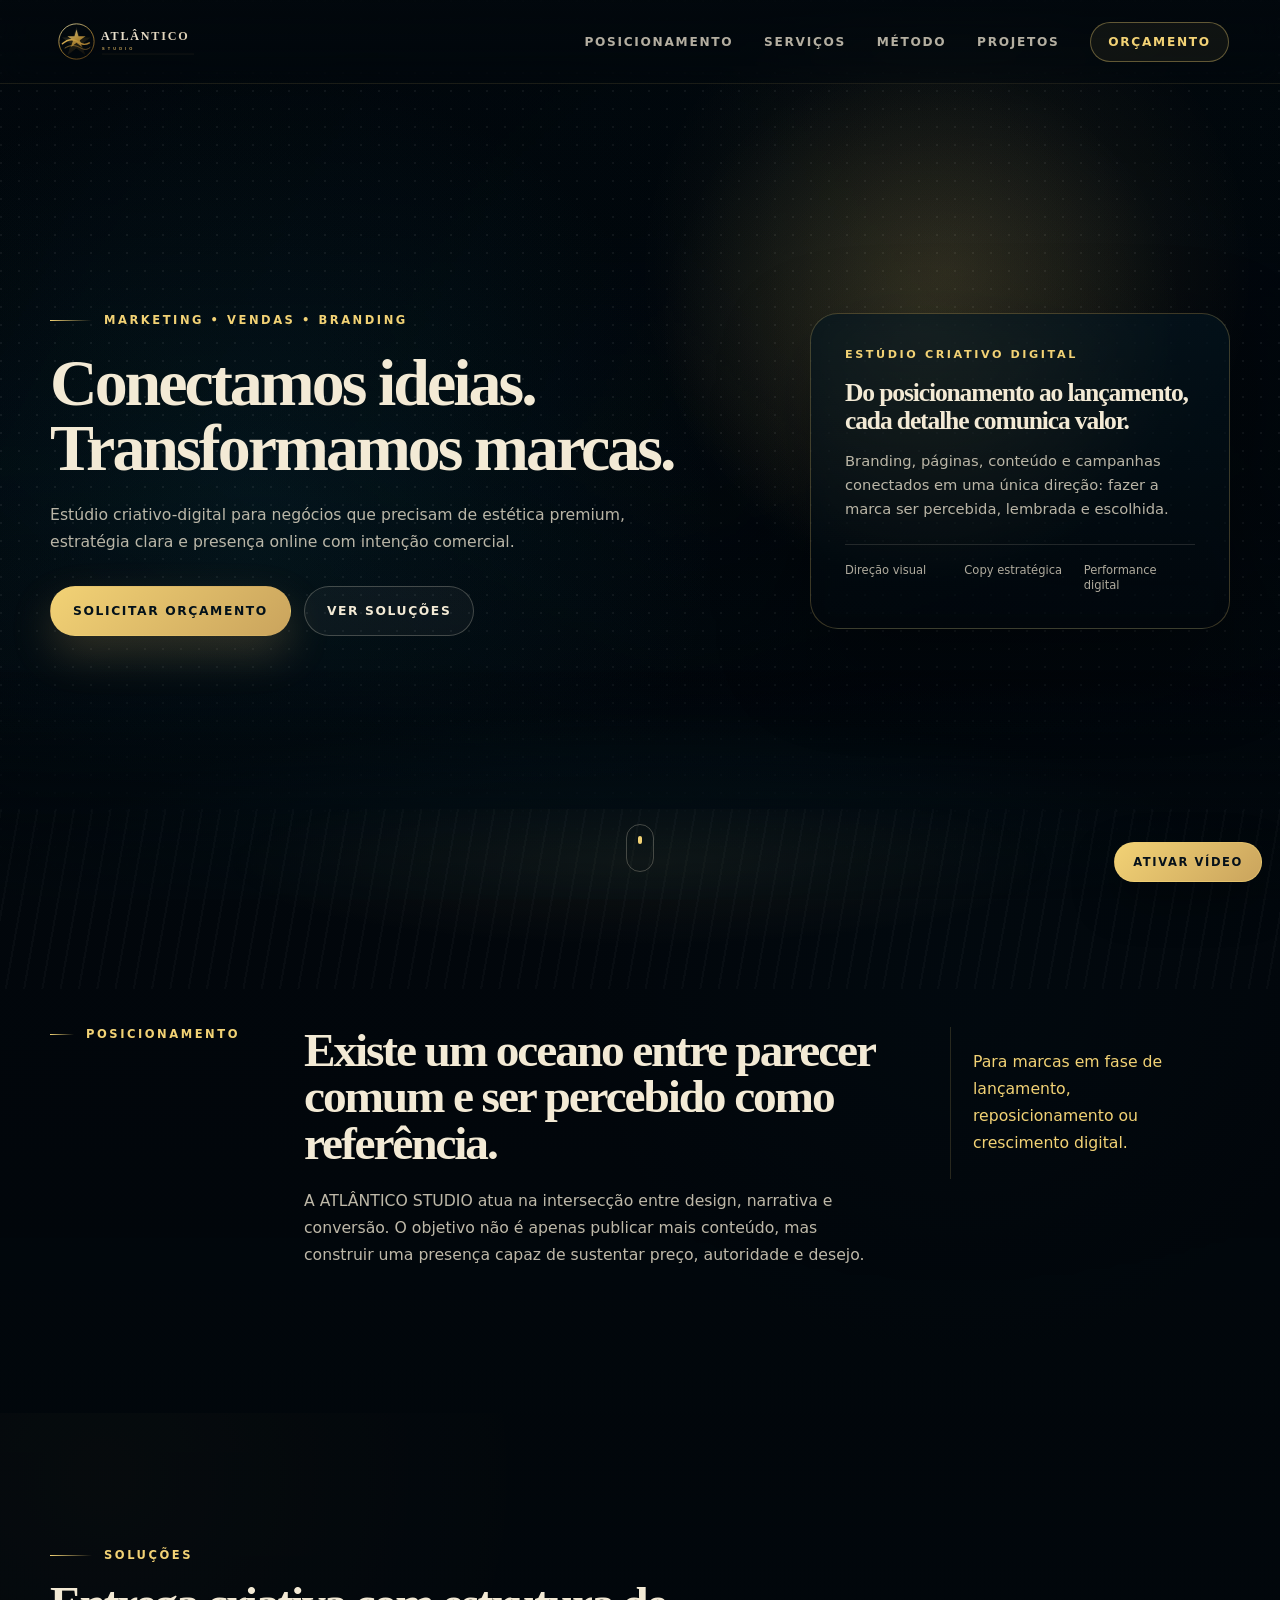
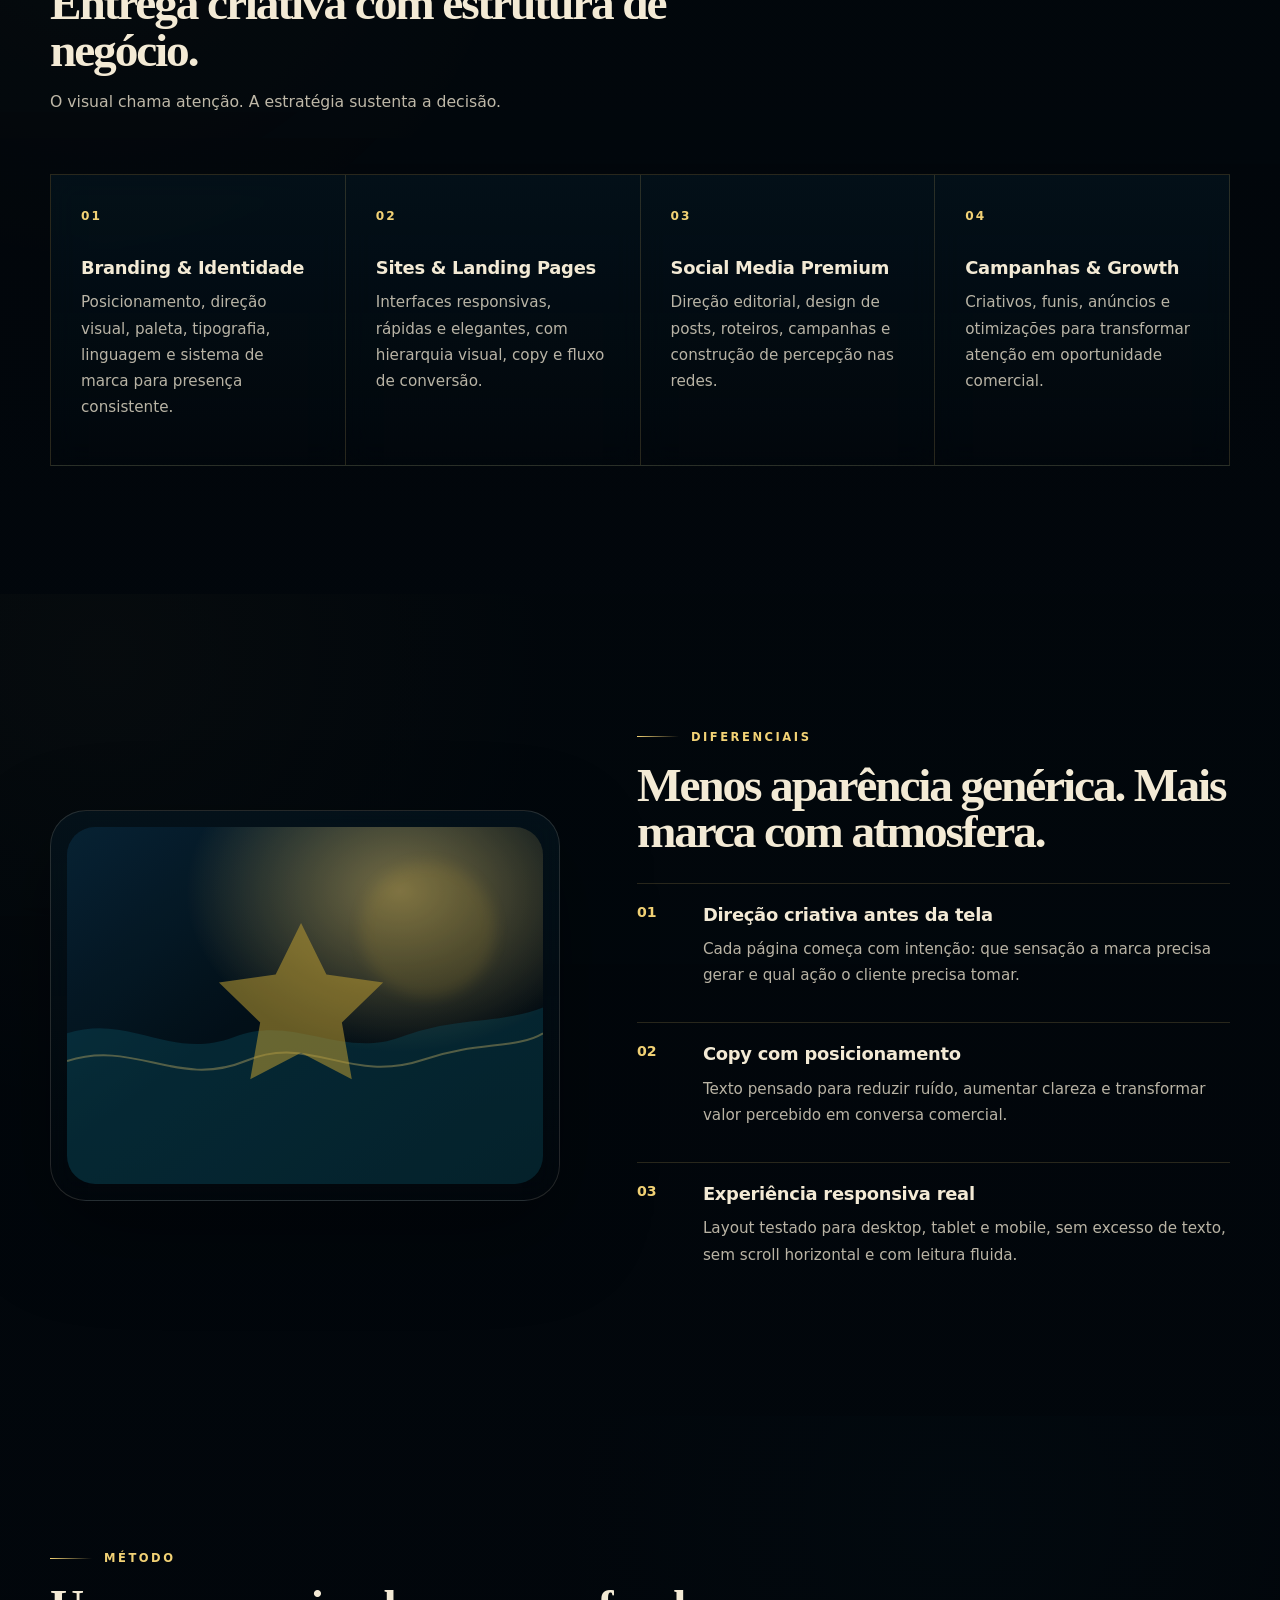
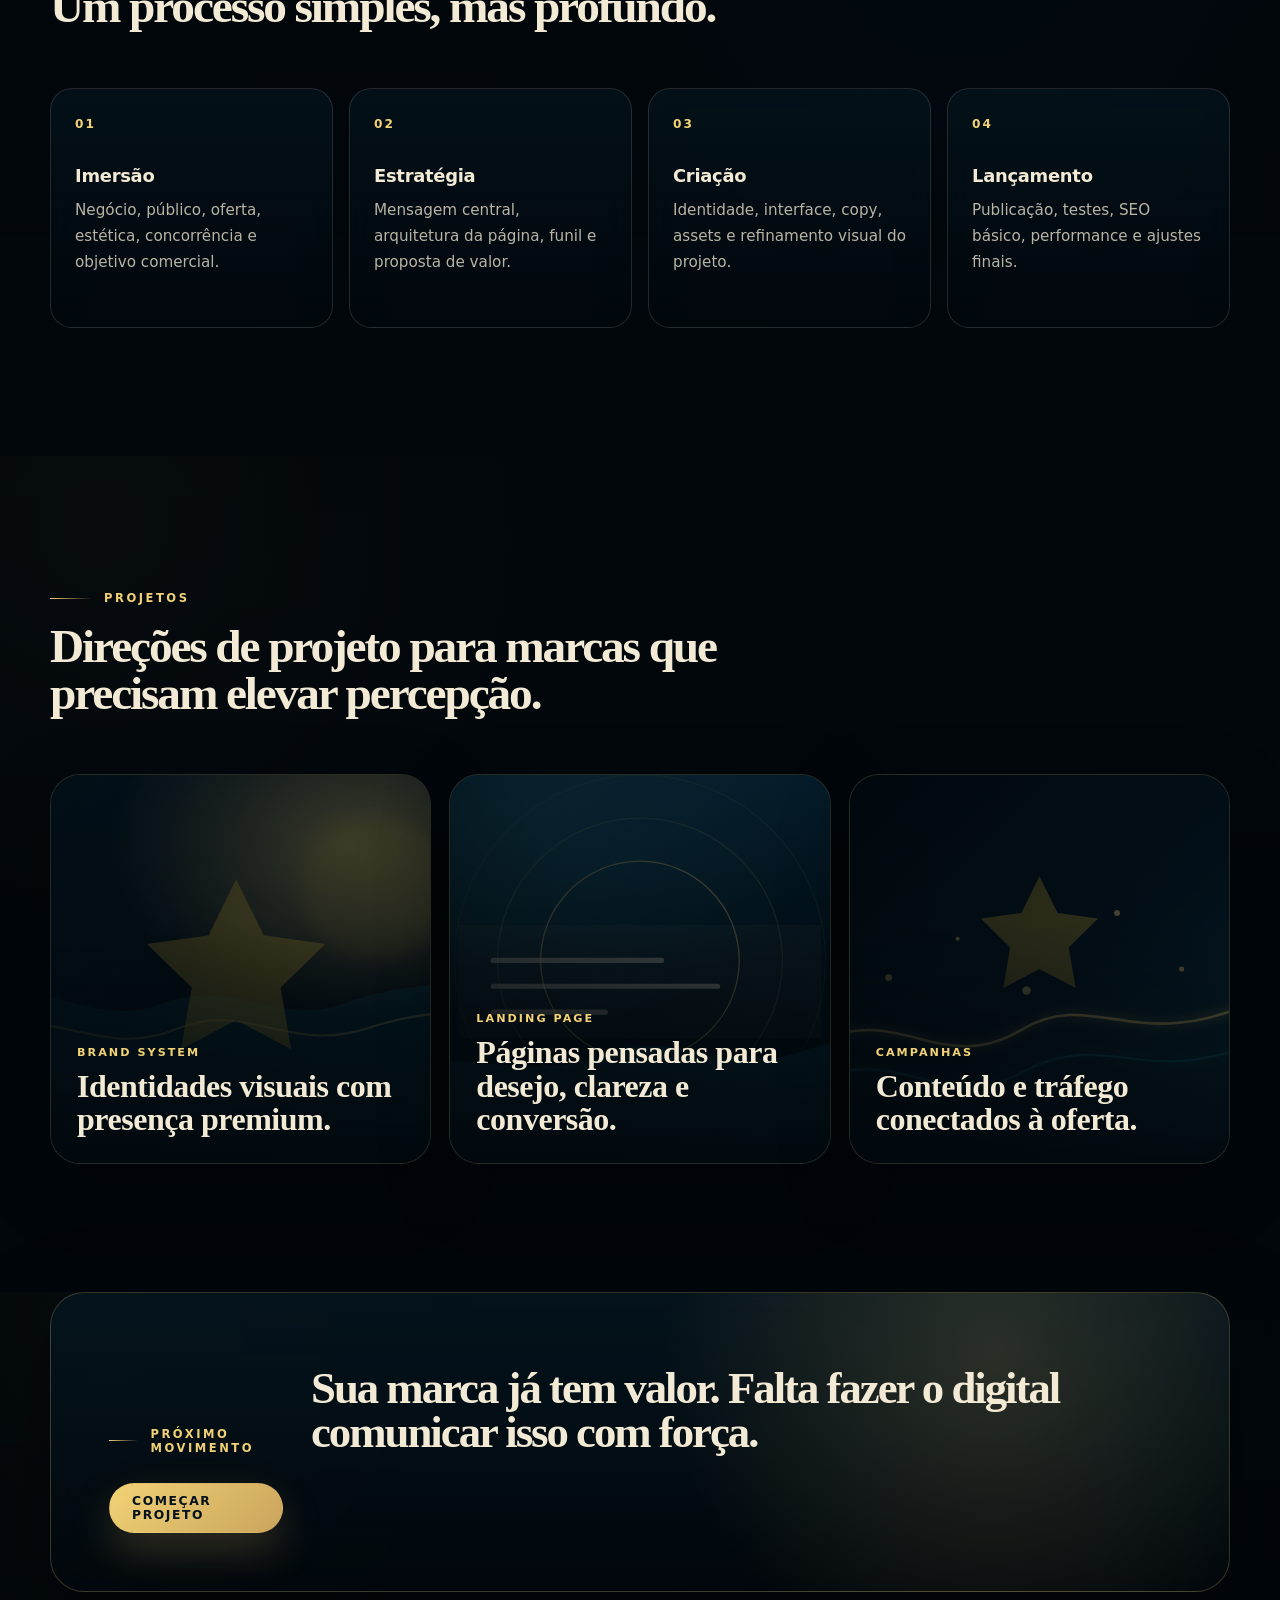
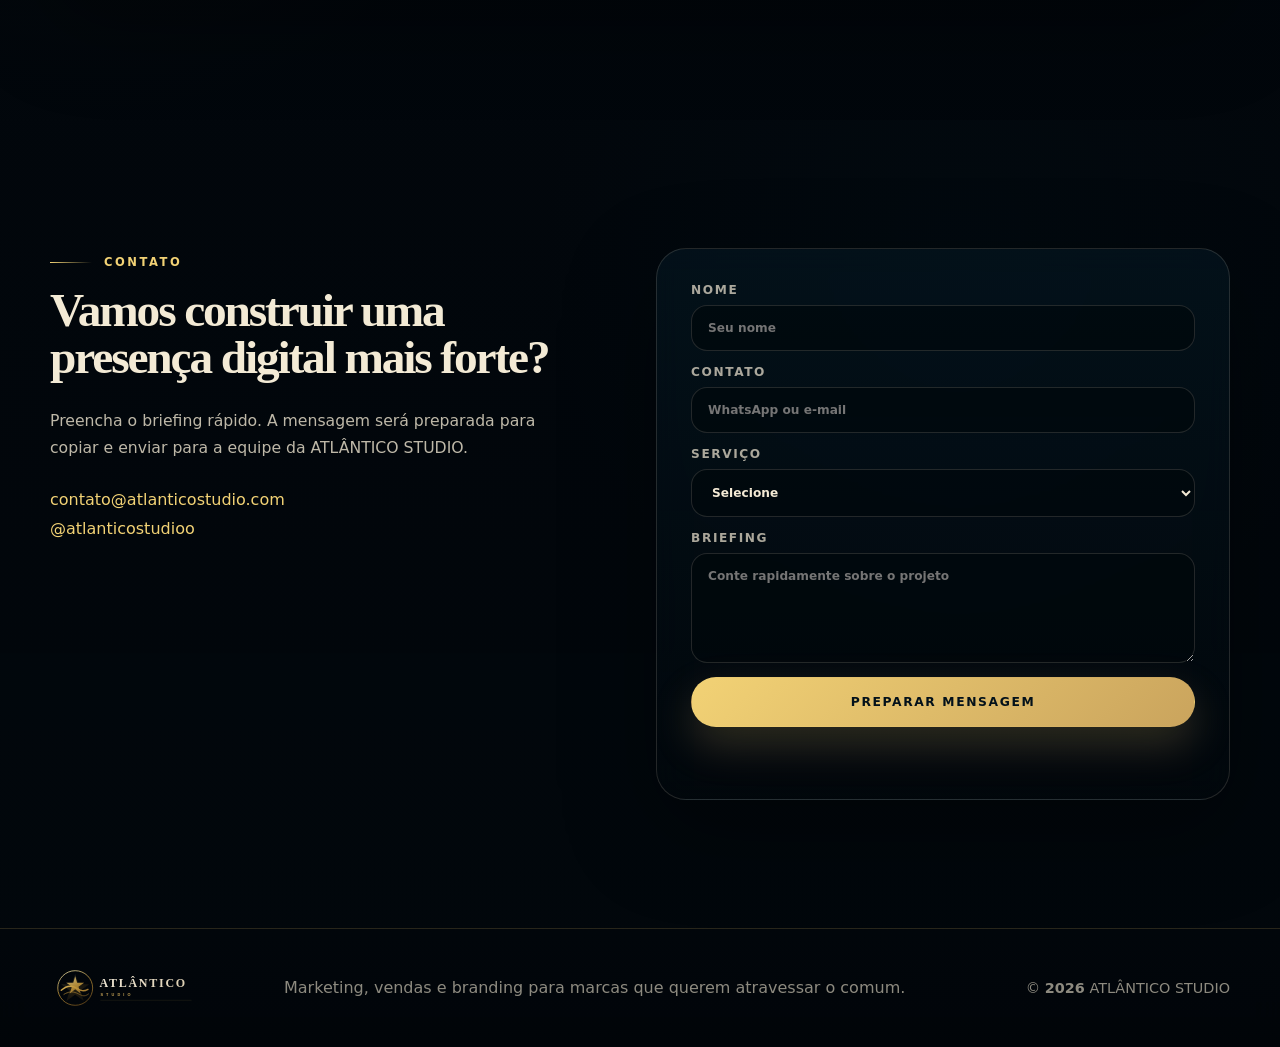
==== commit fe3f99b0: "Add files via upload" ====
--- a/index.html
+++ b/index.html
@@ -7,19 +7,17 @@
   <meta name="description" content="ATLÂNTICO STUDIO conecta marketing, vendas e branding para transformar marcas em presença digital premium." />
   <meta name="keywords" content="Atlântico Studio, branding, marketing digital, landing page, social media, identidade visual, agência criativa" />
   <meta name="author" content="ATLÂNTICO STUDIO" />
-  <meta name="theme-color" content="#03141d" />
+  <meta name="theme-color" content="#02080d" />
   <meta property="og:title" content="ATLÂNTICO STUDIO — Estúdio Criativo Digital" />
   <meta property="og:description" content="Conectamos ideias. Transformamos marcas." />
   <meta property="og:type" content="website" />
-  <meta property="og:image" content="assets/images/ocean-full-site-poster.jpg" />
+  <meta property="og:image" content="assets/logo/logo-atlantico-studio.png" />
   <link rel="icon" href="assets/favicon/favicon.ico" sizes="any" />
   <link rel="icon" type="image/png" href="assets/favicon/favicon-32.png" />
   <link rel="apple-touch-icon" href="assets/favicon/apple-touch-icon.png" />
   <link rel="preload" href="assets/logo/logo-atlantico-studio.svg" as="image" />
-  <link rel="preload" href="assets/images/ocean-full-site-poster.jpg" as="image" />
-  <link rel="preload" href="assets/video/ocean-full-site-bg.mp4" as="video" type="video/mp4" />
-  <link rel="preload" href="assets/video/ocean-real-waves-bg.mp4" as="video" type="video/mp4" />
-  <link rel="stylesheet" href="style.css" />
+  <link rel="preload" href="assets/video/ocean-real-waves-bg.mp4?v=7" as="video" type="video/mp4" />
+  <link rel="stylesheet" href="style.css?v=7" />
 </head>
 <body>
   <div class="page-loader" id="pageLoader" aria-hidden="true">
@@ -30,16 +28,15 @@
   </div>
 
   <div class="ocean-backdrop" aria-hidden="true">
-    <video class="site-ocean-video" id="siteOceanVideo" autoplay muted loop playsinline preload="auto" poster="assets/images/ocean-full-site-poster.jpg">
-      <source src="assets/video/ocean-full-site-bg.mp4?v=6" type="video/mp4" />
+    <video class="site-ocean-video" id="siteOceanVideo" data-ocean-video autoplay muted loop playsinline webkit-playsinline preload="auto">
+      <source src="assets/video/ocean-real-waves-bg.mp4?v=7" type="video/mp4" />
+      <source src="assets/video/ocean-full-site-bg.mp4?v=7" type="video/mp4" />
+      <source src="assets/video/ocean-waves-atlantico.mp4?v=7" type="video/mp4" />
     </video>
     <div class="ocean-backdrop-overlay"></div>
   </div>
 
-  <canvas class="ocean-particle-canvas" id="oceanParticleCanvas" aria-hidden="true"></canvas>
-  <div class="deep-current" id="deepCurrent" aria-hidden="true">
-    <span></span><span></span><span></span>
-  </div>
+  <button class="video-activate" id="videoActivate" type="button" aria-label="Ativar vídeo do oceano">Ativar vídeo</button>
 
   <header class="site-header" id="siteHeader">
     <a href="#inicio" class="brand" aria-label="ATLÂNTICO STUDIO - página inicial">
@@ -61,8 +58,9 @@
 
   <main>
     <section class="hero" id="inicio">
-      <video class="hero-video" id="heroVideo" autoplay muted loop playsinline preload="auto" poster="assets/images/ocean-full-site-poster.jpg">
-        <source src="assets/video/ocean-waves-atlantico.mp4?v=6" type="video/mp4" />
+      <video class="hero-video" id="heroVideo" data-ocean-video autoplay muted loop playsinline webkit-playsinline preload="auto" aria-hidden="true">
+        <source src="assets/video/ocean-real-waves-bg.mp4?v=7" type="video/mp4" />
+        <source src="assets/video/ocean-full-site-bg.mp4?v=7" type="video/mp4" />
       </video>
       <div class="hero-scrim"></div>
       <div class="hero-grain" aria-hidden="true"></div>
@@ -71,7 +69,6 @@
         <div class="hero-copy reveal">
           <span class="eyebrow">Marketing • Vendas • Branding</span>
           <h1>Conectamos ideias. Transformamos marcas.</h1>
-          <div class="depth-meter" aria-hidden="true"><i></i><small>deep dive experience</small></div>
           <p>
             Estúdio criativo-digital para negócios que precisam de estética premium, estratégia clara e presença online com intenção comercial.
           </p>
@@ -93,24 +90,7 @@
         </aside>
       </div>
 
-      <a href="#imersao" class="scroll-cue" aria-label="Entrar na experiência oceânica"><span></span></a>
-    </section>
-
-    <section class="ocean-entry" id="imersao" aria-label="Transição oceânica ATLÂNTICO STUDIO">
-      <div class="ocean-entry-sticky">
-        <video class="ocean-entry-video" id="oceanEntryVideo" autoplay muted loop playsinline preload="auto" poster="assets/images/ocean-full-site-poster.jpg">
-          <source src="assets/video/ocean-real-waves-bg.mp4?v=6" type="video/mp4" />
-        </video>
-        <div class="ocean-entry-shade"></div>
-        <div class="liquid-portal" aria-hidden="true">
-          <span></span><span></span><span></span>
-        </div>
-        <div class="container ocean-entry-content reveal">
-          <span class="eyebrow">Imersão Digital</span>
-          <h2>Da superfície ao fundo: o oceano conduz a navegação.</h2>
-          <p>Ao sair do Hero, a experiência entra em modo imersivo com ondas reais, partículas e profundidade visual para criar a sensação de mergulho dentro da marca.</p>
-        </div>
-      </div>
+      <a href="#posicionamento" class="scroll-cue" aria-label="Ir para a próxima seção"><span></span></a>
     </section>
 
     <section class="section intro" id="posicionamento">
@@ -274,6 +254,6 @@
     </div>
   </footer>
 
-  <script src="script.js"></script>
+  <script src="script.js?v=7"></script>
 </body>
 </html>
--- a/style.css
+++ b/style.css
@@ -1,29 +1,29 @@
 :root {
+  --navy-980: #010408;
   --navy-950: #02080d;
-  --navy-900: #03111a;
-  --navy-850: #061823;
-  --navy-800: #092231;
+  --navy-900: #04131d;
+  --navy-850: #071c29;
   --sand: #f3ead5;
-  --sand-soft: rgba(243, 234, 213, .74);
+  --sand-soft: rgba(243, 234, 213, .76);
   --muted: rgba(243, 234, 213, .58);
   --gold: #caa45d;
   --gold-2: #f2d275;
   --line: rgba(242, 210, 117, .16);
-  --glass: rgba(4, 18, 28, .72);
   --container: 1180px;
   --header: 84px;
   --radius: 28px;
-  --shadow: 0 30px 90px rgba(0,0,0,.36);
+  --shadow: 0 30px 90px rgba(0, 0, 0, .36);
 }
 
 * { box-sizing: border-box; }
-html { scroll-behavior: smooth; overflow-x: hidden; }
+html { scroll-behavior: smooth; max-width: 100%; overflow-x: hidden; }
 body {
   margin: 0;
+  max-width: 100%;
+  overflow-x: hidden;
   font-family: Inter, ui-sans-serif, system-ui, -apple-system, BlinkMacSystemFont, "Segoe UI", sans-serif;
   color: var(--sand);
-  background: var(--navy-950);
-  overflow-x: hidden;
+  background: var(--navy-980);
   -webkit-font-smoothing: antialiased;
   text-rendering: optimizeLegibility;
 }
@@ -33,6 +33,7 @@
 button, input, textarea, select { font: inherit; }
 .container { width: min(var(--container), calc(100% - 40px)); margin-inline: auto; }
 
+/* Loading */
 .page-loader {
   position: fixed;
   inset: 0;
@@ -41,16 +42,85 @@
   place-items: center;
   align-content: center;
   gap: 22px;
-  background: radial-gradient(circle at 50% 42%, rgba(202,164,93,.16), transparent 34%), linear-gradient(145deg, #02070b, #041b28 55%, #02070b);
+  background:
+    radial-gradient(circle at 50% 42%, rgba(202,164,93,.16), transparent 34%),
+    linear-gradient(145deg, #02070b, #041b28 55%, #02070b);
   transition: opacity .65s ease, visibility .65s ease;
 }
 .page-loader.is-hidden { opacity: 0; visibility: hidden; pointer-events: none; }
 .loader-logo { width: min(360px, 70vw); filter: drop-shadow(0 28px 38px rgba(0,0,0,.4)); animation: loaderIn 1s ease both; }
-.loader-orbit { position: absolute; width: min(560px, 78vw); aspect-ratio: 1; border-radius: 50%; border: 1px solid rgba(242,210,117,.17); animation: orbitPulse 2.2s ease-in-out infinite; }
+.loader-orbit { position: absolute; width: min(560px, 78vw); aspect-ratio: 1; border: 1px solid rgba(242,210,117,.17); border-radius: 50%; animation: orbitPulse 2.2s ease-in-out infinite; }
 .loader-progress { width: min(230px, 54vw); height: 1px; overflow: hidden; background: rgba(243,234,213,.12); }
 .loader-progress span { display: block; width: 46%; height: 100%; background: linear-gradient(90deg, transparent, var(--gold-2), transparent); animation: progressMove 1.15s ease-in-out infinite; }
 .page-loader p { margin: 0; color: var(--muted); font-size: .72rem; letter-spacing: .28em; text-transform: uppercase; }
 
+/* Vídeo real no fundo inteiro. Sem poster, sem imagem de fallback no Hero. */
+.ocean-backdrop {
+  position: fixed;
+  inset: 0;
+  z-index: 0;
+  overflow: hidden;
+  pointer-events: none;
+  background: #02080d;
+}
+.site-ocean-video {
+  position: absolute;
+  inset: 0;
+  width: 100%;
+  height: 100%;
+  object-fit: cover;
+  object-position: center center;
+  opacity: 1;
+  transform: scale(1.02);
+  filter: saturate(1.22) contrast(1.12) brightness(.98);
+  will-change: transform;
+}
+
+.hero-video {
+  position: absolute;
+  inset: 0;
+  z-index: -3;
+  width: 100%;
+  height: 100%;
+  object-fit: cover;
+  object-position: center center;
+  opacity: .96;
+  transform: scale(1.035);
+  filter: saturate(1.28) contrast(1.14) brightness(1.02);
+  will-change: transform;
+}
+
+.ocean-backdrop-overlay {
+  position: absolute;
+  inset: 0;
+  background:
+    radial-gradient(circle at 74% 30%, rgba(242,210,117,.12), transparent 27%),
+    radial-gradient(circle at 20% 58%, rgba(22,112,132,.15), transparent 40%),
+    linear-gradient(90deg, rgba(2,8,13,.68), rgba(2,8,13,.30) 52%, rgba(2,8,13,.56)),
+    linear-gradient(0deg, rgba(2,8,13,.78), rgba(2,8,13,.18) 48%, rgba(2,8,13,.48));
+}
+.video-activate {
+  position: fixed;
+  right: 18px;
+  bottom: 18px;
+  z-index: 120;
+  display: none;
+  border: 1px solid rgba(242,210,117,.44);
+  border-radius: 999px;
+  padding: 12px 18px;
+  color: #06111a;
+  background: linear-gradient(135deg, var(--gold-2), var(--gold));
+  font-size: .72rem;
+  font-weight: 900;
+  letter-spacing: .14em;
+  text-transform: uppercase;
+  cursor: pointer;
+  box-shadow: 0 18px 44px rgba(0,0,0,.34);
+}
+body.video-needs-interaction .video-activate { display: inline-flex; }
+.site-header, main, .site-footer { position: relative; z-index: 2; }
+
+/* Header */
 .site-header {
   position: fixed;
   inset: 0 0 auto;
@@ -60,20 +130,17 @@
   align-items: center;
   justify-content: space-between;
   padding-inline: clamp(18px, 4vw, 54px);
-  border-bottom: 1px solid transparent;
-  transition: height .25s ease, background .25s ease, border-color .25s ease, backdrop-filter .25s ease;
-}
-.site-header.is-scrolled {
-  height: 72px;
-  background: rgba(2, 8, 13, .74);
+  border-bottom: 1px solid rgba(242,210,117,.10);
+  background: linear-gradient(180deg, rgba(2,8,13,.84), rgba(2,8,13,.42));
   backdrop-filter: blur(18px);
-  border-color: rgba(242,210,117,.14);
-}
+  transition: height .25s ease, background .25s ease, border-color .25s ease;
+}
+.site-header.is-scrolled { height: 72px; background: rgba(2,8,13,.90); border-color: rgba(242,210,117,.16); }
 .brand { display: inline-flex; align-items: center; min-width: 0; }
 .brand img { width: clamp(142px, 15vw, 210px); height: auto; }
 .site-nav { display: flex; align-items: center; gap: clamp(18px, 2.4vw, 34px); }
 .site-nav a {
-  color: rgba(243,234,213,.72);
+  color: rgba(243,234,213,.74);
   font-size: .76rem;
   font-weight: 650;
   letter-spacing: .14em;
@@ -81,23 +148,8 @@
   transition: color .2s ease, border-color .2s ease, background .2s ease;
 }
 .site-nav a:hover { color: var(--gold-2); }
-.nav-button {
-  padding: 12px 17px;
-  color: var(--gold-2) !important;
-  border: 1px solid rgba(242,210,117,.34);
-  border-radius: 999px;
-  background: rgba(242,210,117,.06);
-}
-.menu-toggle {
-  display: none;
-  position: relative;
-  width: 44px;
-  height: 44px;
-  border: 1px solid rgba(243,234,213,.18);
-  border-radius: 999px;
-  background: rgba(4,18,28,.72);
-  cursor: pointer;
-}
+.nav-button { padding: 12px 17px; color: var(--gold-2) !important; border: 1px solid rgba(242,210,117,.36); border-radius: 999px; background: rgba(242,210,117,.06); }
+.menu-toggle { display: none; position: relative; width: 44px; height: 44px; border: 1px solid rgba(243,234,213,.18); border-radius: 999px; background: rgba(4,18,28,.72); cursor: pointer; }
 .menu-toggle span { position: absolute; left: 13px; width: 18px; height: 2px; background: var(--sand); transition: .22s ease; }
 .menu-toggle span:nth-child(1) { top: 14px; }
 .menu-toggle span:nth-child(2) { top: 21px; }
@@ -106,6 +158,26 @@
 .menu-toggle.is-open span:nth-child(2) { opacity: 0; }
 .menu-toggle.is-open span:nth-child(3) { top: 21px; transform: rotate(-45deg); }
 
+/* Typography */
+.eyebrow, .section-label {
+  display: inline-flex;
+  align-items: center;
+  gap: 12px;
+  color: var(--gold-2);
+  font-size: .72rem;
+  font-weight: 850;
+  letter-spacing: .22em;
+  text-transform: uppercase;
+}
+.eyebrow::before, .section-label::before { content: ""; width: 42px; height: 1px; background: linear-gradient(90deg, var(--gold-2), transparent); }
+h1, h2, h3, p { margin-top: 0; }
+h1, h2 { font-family: Georgia, "Times New Roman", serif; letter-spacing: -.045em; line-height: .98; }
+h1 { max-width: 760px; margin: 24px 0 22px; font-size: clamp(3rem, 5.15vw, 5.35rem); }
+h2 { font-size: clamp(2rem, 3.7vw, 3.8rem); }
+h3 { margin-bottom: 10px; font-size: clamp(1.04rem, 1.4vw, 1.18rem); line-height: 1.25; letter-spacing: -.015em; }
+p { color: var(--sand-soft); line-height: 1.72; }
+
+/* Hero */
 .hero {
   position: relative;
   min-height: 100svh;
@@ -114,168 +186,79 @@
   overflow: hidden;
   isolation: isolate;
   padding: calc(var(--header) + 34px) 0 76px;
-}
-.hero-video {
-  position: absolute;
-  inset: 0;
-  z-index: -5;
-  width: 100%;
-  height: 100%;
-  object-fit: cover;
-  filter: saturate(1.12) contrast(1.08) brightness(.92);
-  transform: scale(1.025);
-}
-.hero-scrim {
-  position: absolute;
-  inset: 0;
-  z-index: -4;
-  background:
-    radial-gradient(circle at 72% 38%, rgba(242,210,117,.16), transparent 27%),
-    linear-gradient(90deg, rgba(2,8,13,.86), rgba(2,8,13,.48) 52%, rgba(2,8,13,.22)),
-    linear-gradient(0deg, rgba(2,8,13,.98) 0%, rgba(2,8,13,.18) 44%, rgba(2,8,13,.55) 100%);
-}
-.hero-grain {
-  position: absolute;
-  inset: 0;
-  z-index: -3;
-  pointer-events: none;
-  opacity: .09;
-  background-image: radial-gradient(circle at 1px 1px, #fff 1px, transparent 0);
-  background-size: 18px 18px;
-  mix-blend-mode: overlay;
-}
-.hero::after {
-  content: "";
-  position: absolute;
-  inset: auto 0 0;
-  height: 180px;
-  z-index: -2;
-  background: linear-gradient(0deg, var(--navy-950), transparent);
-}
-.hero-grid {
-  display: grid;
-  grid-template-columns: minmax(0, 1fr) minmax(290px, 420px);
-  align-items: end;
-  gap: clamp(34px, 7vw, 96px);
-}
-.eyebrow, .section-label {
-  display: inline-flex;
-  align-items: center;
-  gap: 12px;
-  color: var(--gold-2);
-  font-size: .72rem;
-  font-weight: 800;
-  letter-spacing: .22em;
-  text-transform: uppercase;
-}
-.eyebrow::before, .section-label::before { content: ""; width: 42px; height: 1px; background: linear-gradient(90deg, var(--gold-2), transparent); }
-h1, h2, h3, p { margin-top: 0; }
-h1, h2 { font-family: Georgia, "Times New Roman", serif; letter-spacing: -.045em; line-height: .98; }
-h1 {
-  max-width: 820px;
-  margin: 24px 0 22px;
-  font-size: clamp(3.15rem, 5.9vw, 6.05rem);
-}
-h2 { font-size: clamp(2.15rem, 4.5vw, 4.35rem); }
-h3 { margin-bottom: 10px; font-size: clamp(1.04rem, 1.4vw, 1.18rem); line-height: 1.25; letter-spacing: -.015em; }
-p { color: var(--sand-soft); line-height: 1.72; }
-.hero-copy p { max-width: 640px; font-size: clamp(1rem, 1.5vw, 1.16rem); }
+  background: transparent;
+}
+.hero-scrim, .hero-grain, .hero::after { position: absolute; pointer-events: none; }
+.hero-scrim { inset: 0; z-index: -2; background: radial-gradient(circle at 72% 36%, rgba(242,210,117,.12), transparent 24%), linear-gradient(0deg, rgba(2,8,13,.56), rgba(2,8,13,.06) 48%, rgba(2,8,13,.28)); }
+.hero-grain { inset: 0; z-index: -1; opacity: .07; background-image: radial-gradient(circle at 1px 1px, #fff 1px, transparent 0); background-size: 18px 18px; mix-blend-mode: overlay; }
+.hero::after { content: ""; inset: auto 0 0; height: 230px; z-index: -1; background: linear-gradient(0deg, rgba(2,8,13,.90), transparent); }
+.hero-grid { display: grid; grid-template-columns: minmax(0, 1fr) minmax(290px, 420px); align-items: center; gap: clamp(34px, 7vw, 96px); }
+.hero-copy p { max-width: 600px; font-size: clamp(.98rem, 1.15vw, 1.08rem); }
 .hero-actions { display: flex; flex-wrap: wrap; gap: 13px; margin-top: 30px; }
-.btn {
-  display: inline-flex;
-  align-items: center;
-  justify-content: center;
-  min-height: 50px;
-  padding: 0 22px;
-  border: 1px solid transparent;
-  border-radius: 999px;
-  font-size: .77rem;
-  font-weight: 850;
-  letter-spacing: .13em;
-  text-transform: uppercase;
-  cursor: pointer;
-  transition: transform .2s ease, background .2s ease, color .2s ease, border-color .2s ease;
-}
+.btn { display: inline-flex; align-items: center; justify-content: center; min-height: 50px; padding: 0 22px; border: 1px solid transparent; border-radius: 999px; font-size: .77rem; font-weight: 850; letter-spacing: .13em; text-transform: uppercase; cursor: pointer; transition: transform .2s ease, background .2s ease, color .2s ease, border-color .2s ease; }
 .btn:hover { transform: translateY(-2px); }
 .btn-primary { color: #03111a; background: linear-gradient(135deg, var(--gold-2), var(--gold)); box-shadow: 0 18px 42px rgba(202,164,93,.23); }
 .btn-secondary { color: var(--sand); background: rgba(255,255,255,.04); border-color: rgba(243,234,213,.24); }
-.hero-panel {
-  padding: clamp(24px, 3.2vw, 34px);
-  border: 1px solid rgba(242,210,117,.18);
-  border-radius: var(--radius);
-  background: linear-gradient(180deg, rgba(4,22,33,.78), rgba(3,12,19,.62));
-  box-shadow: var(--shadow);
-  backdrop-filter: blur(15px);
-}
-.hero-panel span { display: block; margin-bottom: 18px; color: var(--gold-2); font-size: .7rem; font-weight: 800; letter-spacing: .23em; text-transform: uppercase; }
-.hero-panel h2 { margin-bottom: 14px; font-size: clamp(1.72rem, 2.3vw, 2.15rem); line-height: 1.08; }
-.hero-panel p { font-size: .96rem; }
+.hero-panel { max-width: 430px; padding: clamp(24px, 3.2vw, 34px); border: 1px solid rgba(242,210,117,.24); border-radius: var(--radius); background: linear-gradient(180deg, rgba(3,20,30,.72), rgba(2,8,13,.54)); box-shadow: var(--shadow); backdrop-filter: blur(15px); }
+.hero-panel span { display: block; margin-bottom: 18px; color: var(--gold-2); font-size: .7rem; font-weight: 850; letter-spacing: .23em; text-transform: uppercase; }
+.hero-panel h2 { margin-bottom: 14px; font-size: clamp(1.45rem, 2vw, 1.86rem); line-height: 1.08; }
+.hero-panel p { font-size: .92rem; line-height: 1.65; }
 .panel-points { display: grid; grid-template-columns: repeat(3,1fr); gap: 8px; margin-top: 22px; padding-top: 18px; border-top: 1px solid rgba(243,234,213,.13); }
 .panel-points small { color: rgba(243,234,213,.72); font-size: .72rem; line-height: 1.35; }
 .scroll-cue { position: absolute; left: 50%; bottom: 28px; width: 28px; height: 48px; border: 1px solid rgba(243,234,213,.25); border-radius: 999px; transform: translateX(-50%); }
 .scroll-cue span { position: absolute; left: 50%; top: 11px; width: 4px; height: 8px; border-radius: 999px; background: var(--gold-2); transform: translateX(-50%); animation: scrollDot 1.4s ease-in-out infinite; }
 
-.section { position: relative; padding: clamp(74px, 10vw, 130px) 0; }
-.section::before { content: ""; position: absolute; inset: 0; pointer-events: none; background: radial-gradient(circle at 8% 8%, rgba(242,210,117,.05), transparent 32%); }
+/* Sections */
+.section { position: relative; padding: clamp(74px, 10vw, 130px) 0; background: transparent; isolation: isolate; }
+.section::before { content: ""; position: absolute; inset: 0; z-index: -1; pointer-events: none; background: linear-gradient(180deg, rgba(2,8,13,.70), rgba(2,8,13,.82)), radial-gradient(circle at 8% 8%, rgba(242,210,117,.07), transparent 32%); }
+.intro::before, .method::before, .contact::before { background: linear-gradient(180deg, rgba(2,8,13,.82), rgba(2,8,13,.72)), radial-gradient(circle at 75% 15%, rgba(12,80,96,.16), transparent 36%); }
+.section > .container { position: relative; z-index: 1; }
 .section-head { max-width: 760px; margin-bottom: clamp(34px, 5vw, 58px); }
 .section-head h2 { margin: 18px 0 16px; }
-.section-head p { max-width: 560px; }
+.section-head p { max-width: 560px; color: rgba(243,234,213,.78); font-size: clamp(.98rem, 1.08vw, 1.08rem); }
 .section-head.compact { max-width: 700px; }
-.intro { background: linear-gradient(180deg, var(--navy-950), var(--navy-900)); }
 .intro-grid { display: grid; grid-template-columns: 190px minmax(0, 1fr) 280px; gap: clamp(26px, 5vw, 70px); align-items: start; }
-.intro-copy h2 { margin-bottom: 22px; }
-.intro-copy p { max-width: 720px; font-size: 1.06rem; }
+.intro-copy h2 { max-width: 900px; margin-bottom: 22px; }
+.intro-copy p { max-width: 720px; color: rgba(243,234,213,.78); font-size: clamp(.98rem, 1.08vw, 1.08rem); }
 .intro-note { padding: 22px; border-left: 1px solid var(--line); }
 .intro-note p { margin: 0; color: var(--gold-2); font-size: .98rem; }
-.services { background: var(--navy-900); }
 .services-grid { display: grid; grid-template-columns: repeat(4, 1fr); border-top: 1px solid var(--line); border-left: 1px solid var(--line); }
-.service-card {
-  min-height: 280px;
-  padding: clamp(22px, 3vw, 30px);
-  border-right: 1px solid var(--line);
-  border-bottom: 1px solid var(--line);
-  background: linear-gradient(180deg, rgba(255,255,255,.025), rgba(255,255,255,.008));
-  transition: transform .24s ease, background .24s ease, border-color .24s ease;
-}
-.service-card:hover { transform: translateY(-6px); background: rgba(242,210,117,.045); border-color: rgba(242,210,117,.28); }
-.service-card span, .method-step span { display: inline-flex; margin-bottom: 38px; color: var(--gold-2); font-size: .76rem; font-weight: 850; letter-spacing: .16em; }
+.service-card { min-height: 250px; padding: clamp(22px, 3vw, 30px); border-right: 1px solid var(--line); border-bottom: 1px solid var(--line); background: linear-gradient(180deg, rgba(5,24,35,.58), rgba(2,8,13,.42)); backdrop-filter: blur(14px); transition: transform .24s ease, background .24s ease, border-color .24s ease; }
+.service-card:hover { transform: translateY(-6px); background: linear-gradient(180deg, rgba(12,48,61,.62), rgba(3,16,24,.48)); border-color: rgba(242,210,117,.28); }
+.service-card span, .method-step span { display: inline-flex; margin-bottom: 34px; color: var(--gold-2); font-size: .76rem; font-weight: 850; letter-spacing: .16em; }
 .service-card p, .method-step p { font-size: .95rem; }
-.difference { background: linear-gradient(180deg, var(--navy-900), var(--navy-950)); }
 .difference-grid { display: grid; grid-template-columns: .86fr 1fr; gap: clamp(32px, 6vw, 86px); align-items: center; }
-.visual-card { padding: 16px; border: 1px solid var(--line); border-radius: calc(var(--radius) + 8px); background: rgba(255,255,255,.025); box-shadow: var(--shadow); }
-.visual-card img { width: 100%; border-radius: var(--radius); opacity: .9; }
-.difference-copy h2 { margin: 18px 0 28px; }
+.visual-card { padding: 16px; border: 1px solid rgba(243,234,213,.14); border-radius: calc(var(--radius) + 8px); background: linear-gradient(180deg, rgba(5,24,35,.58), rgba(2,8,13,.42)); box-shadow: var(--shadow); backdrop-filter: blur(14px); }
+.visual-card img { width: 100%; border-radius: var(--radius); opacity: .88; }
+.difference-copy h2, .contact-copy h2 { max-width: 900px; margin: 18px 0 28px; }
 .accordion-list { display: grid; gap: 14px; }
 .accordion-list article { display: grid; grid-template-columns: 48px 1fr; gap: 18px; padding: 20px 0; border-top: 1px solid var(--line); }
 .accordion-list b { color: var(--gold-2); font-size: .88rem; }
 .accordion-list p { margin-bottom: 0; font-size: .95rem; }
-.method { background: var(--navy-950); }
 .method-grid { display: grid; grid-template-columns: repeat(4, 1fr); gap: 16px; }
-.method-step { padding: 24px; min-height: 240px; border: 1px solid var(--line); border-radius: 22px; background: rgba(255,255,255,.025); }
-.projects { background: linear-gradient(180deg, var(--navy-950), var(--navy-900)); }
+.method-step { min-height: 240px; padding: 24px; border: 1px solid rgba(243,234,213,.14); border-radius: 22px; background: linear-gradient(180deg, rgba(5,24,35,.58), rgba(2,8,13,.42)); backdrop-filter: blur(14px); }
 .projects-grid { display: grid; grid-template-columns: repeat(3, 1fr); gap: 18px; }
-.project-card { position: relative; min-height: 430px; overflow: hidden; border: 1px solid var(--line); border-radius: 30px; background: var(--navy-850); }
-.project-card img { position: absolute; inset: 0; width: 100%; height: 100%; object-fit: cover; opacity: .72; transition: transform .5s ease, opacity .5s ease; }
-.project-card::after { content: ""; position: absolute; inset: 0; background: linear-gradient(0deg, rgba(2,8,13,.92), transparent 60%); }
+.project-card { position: relative; min-height: 390px; overflow: hidden; border: 1px solid var(--line); border-radius: 30px; background: rgba(3,16,24,.64); box-shadow: 0 22px 70px rgba(0,0,0,.30); backdrop-filter: blur(10px); }
+.project-card img { position: absolute; inset: 0; width: 100%; height: 100%; object-fit: cover; opacity: .56; transition: transform .5s ease, opacity .5s ease; }
+.project-card::after { content: ""; position: absolute; inset: 0; background: linear-gradient(0deg, rgba(2,8,13,.94), rgba(2,8,13,.18) 62%), linear-gradient(90deg, rgba(2,8,13,.42), transparent); }
 .project-card div { position: absolute; inset: auto 0 0; z-index: 1; padding: 26px; }
 .project-card span { color: var(--gold-2); font-size: .7rem; font-weight: 850; letter-spacing: .18em; text-transform: uppercase; }
 .project-card h3 { margin: 10px 0 0; font-family: Georgia, "Times New Roman", serif; font-size: clamp(1.55rem, 2.5vw, 2.15rem); line-height: 1.05; }
-.project-card:hover img { transform: scale(1.06); opacity: .9; }
-.cta-band { background: var(--navy-900); padding-top: 0; }
-.cta-card { display: grid; grid-template-columns: 1fr auto; gap: 28px; align-items: end; padding: clamp(30px, 5vw, 58px); border: 1px solid rgba(242,210,117,.22); border-radius: 34px; background: radial-gradient(circle at 80% 20%, rgba(242,210,117,.13), transparent 34%), rgba(255,255,255,.025); box-shadow: var(--shadow); }
-.cta-card h2 { max-width: 860px; margin: 16px 0 0; font-size: clamp(2.1rem, 4.2vw, 4.15rem); }
-.contact { background: var(--navy-950); }
+.project-card:hover img { transform: scale(1.06); opacity: .86; }
+.cta-band { padding-top: 0; }
+.cta-card { display: grid; grid-template-columns: 1fr auto; gap: 28px; align-items: end; padding: clamp(30px, 5vw, 58px); border: 1px solid rgba(242,210,117,.22); border-radius: 34px; background: radial-gradient(circle at 80% 20%, rgba(242,210,117,.16), transparent 34%), linear-gradient(180deg, rgba(5,24,35,.70), rgba(2,8,13,.54)); box-shadow: var(--shadow); backdrop-filter: blur(14px); }
+.cta-card h2 { max-width: 860px; margin: 16px 0 0; font-size: clamp(2rem, 3.5vw, 3.65rem); }
 .contact-grid { display: grid; grid-template-columns: .9fr 1fr; gap: clamp(32px, 7vw, 96px); align-items: start; }
-.contact-copy h2 { margin: 18px 0 20px; }
+.contact-copy p { color: rgba(243,234,213,.78); font-size: clamp(.98rem, 1.08vw, 1.08rem); }
 .contact-meta { display: grid; gap: 10px; margin-top: 28px; }
 .contact-meta a { color: var(--gold-2); width: fit-content; }
-.contact-form { display: grid; gap: 14px; padding: clamp(22px, 3vw, 34px); border: 1px solid var(--line); border-radius: 30px; background: rgba(255,255,255,.025); box-shadow: var(--shadow); }
+.contact-form { display: grid; gap: 14px; padding: clamp(22px, 3vw, 34px); border: 1px solid rgba(243,234,213,.14); border-radius: 30px; background: linear-gradient(180deg, rgba(5,24,35,.58), rgba(2,8,13,.42)); box-shadow: var(--shadow); backdrop-filter: blur(14px); }
 .contact-form label { display: grid; gap: 8px; color: rgba(243,234,213,.7); font-size: .76rem; font-weight: 800; letter-spacing: .13em; text-transform: uppercase; }
-.contact-form input, .contact-form select, .contact-form textarea { width: 100%; border: 1px solid rgba(243,234,213,.14); border-radius: 16px; outline: none; background: rgba(2,8,13,.74); color: var(--sand); padding: 15px 16px; text-transform: none; letter-spacing: 0; }
+.contact-form input, .contact-form select, .contact-form textarea { width: 100%; border: 1px solid rgba(243,234,213,.14); border-radius: 16px; outline: none; background: rgba(1,8,13,.68); color: var(--sand); padding: 15px 16px; text-transform: none; letter-spacing: 0; }
 .contact-form textarea { resize: vertical; min-height: 110px; }
 .contact-form input:focus, .contact-form select:focus, .contact-form textarea:focus { border-color: rgba(242,210,117,.45); }
 .form-note { min-height: 22px; margin: 2px 0 0; color: var(--gold-2); font-size: .9rem; }
-.site-footer { border-top: 1px solid var(--line); background: #010509; padding: 34px 0; }
+.site-footer { border-top: 1px solid var(--line); background: linear-gradient(180deg, rgba(2,8,13,.76), rgba(1,5,9,.92)); padding: 34px 0; backdrop-filter: blur(16px); }
 .footer-grid { display: grid; grid-template-columns: 210px 1fr auto; gap: 24px; align-items: center; }
 .footer-grid img { width: 190px; }
 .footer-grid p { margin: 0; color: var(--muted); }
@@ -289,13 +272,49 @@
 @keyframes progressMove { 0% { transform: translateX(-120%); } 100% { transform: translateX(240%); } }
 @keyframes scrollDot { 0%,100% { transform: translate(-50%, 0); opacity: .35; } 50% { transform: translate(-50%, 12px); opacity: 1; } }
 
+
+/* V7 — vídeo local no Hero e fundo global, sem depender de links externos */
+.hero {
+  background: transparent;
+}
+.hero::before {
+  content: "";
+  position: absolute;
+  inset: auto -10% -1px;
+  height: clamp(130px, 18vw, 260px);
+  z-index: -1;
+  pointer-events: none;
+  background:
+    radial-gradient(ellipse at 50% 100%, rgba(13, 81, 101, .30), transparent 58%),
+    linear-gradient(0deg, rgba(2,8,13,.96), rgba(2,8,13,.42) 45%, transparent);
+  filter: blur(.2px);
+}
+.intro {
+  margin-top: -1px;
+}
+.intro::after {
+  content: "";
+  position: absolute;
+  inset: -90px 0 auto;
+  height: 180px;
+  z-index: 0;
+  pointer-events: none;
+  background:
+    radial-gradient(ellipse at 50% 30%, rgba(242,210,117,.09), transparent 46%),
+    repeating-linear-gradient(100deg, rgba(255,255,255,.035) 0 2px, transparent 2px 18px);
+  opacity: .58;
+  transform: translateZ(0);
+  mix-blend-mode: screen;
+}
+
 @media (max-width: 1120px) {
   .services-grid, .method-grid { grid-template-columns: repeat(2, 1fr); }
   .hero-grid, .difference-grid, .contact-grid { grid-template-columns: 1fr; }
-  .hero-panel { max-width: 520px; }
+  .hero-panel { max-width: 620px; }
   .intro-grid { grid-template-columns: 1fr; }
   .intro-note { border-left: 0; border-top: 1px solid var(--line); padding-left: 0; }
   .cta-card { grid-template-columns: 1fr; align-items: start; }
+  h1 { max-width: 760px; font-size: clamp(2.8rem, 7vw, 5rem); }
 }
 
 @media (max-width: 880px) {
@@ -320,7 +339,24 @@
   .site-nav.is-open { opacity: 1; visibility: visible; transform: none; }
   .site-nav a { padding: 15px 16px; border-radius: 16px; }
   .nav-button { text-align: center; margin-top: 6px; }
-  .hero { min-height: 92svh; padding-top: calc(var(--header) + 42px); }
+  .site-ocean-video, .hero-video { object-position: center center; filter: saturate(1.26) contrast(1.08) brightness(1.04); }
+  
+.hero-video {
+  position: absolute;
+  inset: 0;
+  z-index: -3;
+  width: 100%;
+  height: 100%;
+  object-fit: cover;
+  object-position: center center;
+  opacity: .96;
+  transform: scale(1.035);
+  filter: saturate(1.28) contrast(1.14) brightness(1.02);
+  will-change: transform;
+}
+
+.ocean-backdrop-overlay { background: linear-gradient(180deg, rgba(2,8,13,.38), rgba(2,8,13,.68)), linear-gradient(90deg, rgba(2,8,13,.42), rgba(2,8,13,.22)); }
+  .hero { min-height: 94svh; padding-top: calc(var(--header) + 42px); }
   .hero-grid { gap: 26px; }
   .hero-panel { padding: 22px; }
   .panel-points { grid-template-columns: 1fr; }
@@ -328,423 +364,30 @@
   .project-card { min-height: 360px; }
   .footer-grid { grid-template-columns: 1fr; }
   .footer-grid img { width: 170px; }
-}
-
-@media (max-width: 620px) {
-  .brand img { width: 150px; }
-  h1 { font-size: clamp(2.75rem, 15vw, 4.1rem); line-height: .96; letter-spacing: -.04em; }
-  h2 { font-size: clamp(2rem, 10vw, 3.15rem); }
-  .hero-copy p { font-size: 1rem; line-height: 1.62; }
-  .hero-actions, .btn { width: 100%; }
-  .btn { min-height: 52px; }
-  .services-grid, .method-grid { grid-template-columns: 1fr; }
-  .service-card { min-height: auto; }
-  .service-card span, .method-step span { margin-bottom: 26px; }
-  .accordion-list article { grid-template-columns: 1fr; gap: 8px; }
-  .section { padding: 68px 0; }
-  .scroll-cue { display: none; }
-}
-
-@media (prefers-reduced-motion: reduce) {
-  *, *::before, *::after { animation-duration: .01ms !important; animation-iteration-count: 1 !important; scroll-behavior: auto !important; transition-duration: .01ms !important; }
-  .hero-video { display: none; }
-  .hero { background: url("assets/images/ocean-waves-poster.jpg") center/cover no-repeat; }
-}
-
-/* V5 — vídeo de oceano real no fundo do site inteiro + refinamento visual */
-html, body { max-width: 100%; overflow-x: hidden; }
-body {
-  background: #02080d url("assets/images/ocean-full-site-poster.jpg") center/cover fixed no-repeat;
-}
-body::before {
-  content: "";
-  position: fixed;
-  inset: 0;
-  z-index: 1;
-  pointer-events: none;
-  background:
-    linear-gradient(90deg, rgba(2,8,13,.72), rgba(2,8,13,.36) 48%, rgba(2,8,13,.58)),
-    linear-gradient(180deg, rgba(2,8,13,.52), rgba(2,8,13,.10) 38%, rgba(2,8,13,.82));
-}
-.ocean-backdrop {
-  position: fixed;
-  inset: 0;
-  z-index: 0;
-  overflow: hidden;
-  pointer-events: none;
-  background: #02080d url("assets/images/ocean-full-site-poster.jpg") center/cover no-repeat;
-}
-.site-ocean-video {
-  position: absolute;
-  inset: 0;
-  width: 100%;
-  height: 100%;
-  object-fit: cover;
-  object-position: center center;
-  opacity: 1;
-  transform: scale(1.035);
-  filter: saturate(1.26) contrast(1.15) brightness(.96);
-}
-.ocean-backdrop-overlay {
-  position: absolute;
-  inset: 0;
-  background:
-    radial-gradient(circle at 74% 26%, rgba(242,210,117,.13), transparent 30%),
-    radial-gradient(circle at 36% 42%, rgba(18,106,127,.18), transparent 38%),
-    linear-gradient(0deg, rgba(2,8,13,.60), rgba(2,8,13,.12) 45%, rgba(2,8,13,.42));
-}
-.site-header, main, .site-footer { position: relative; z-index: 2; }
-.page-loader { z-index: 1000; }
-.site-header {
-  background: linear-gradient(180deg, rgba(2,8,13,.84), rgba(2,8,13,.42));
-  backdrop-filter: blur(18px);
-}
-.site-header.is-scrolled { background: rgba(2,8,13,.88); }
-.hero {
-  min-height: 100svh;
-  background: transparent;
-}
-.hero-video {
-  z-index: -3;
-  opacity: .88;
-  filter: saturate(1.3) contrast(1.18) brightness(1.02);
-  transform: scale(1.04);
-}
-.hero-scrim {
-  z-index: -2;
-  background:
-    radial-gradient(circle at 72% 36%, rgba(242,210,117,.13), transparent 24%),
-    linear-gradient(90deg, rgba(2,8,13,.70), rgba(2,8,13,.32) 52%, rgba(2,8,13,.46)),
-    linear-gradient(0deg, rgba(2,8,13,.75) 0%, rgba(2,8,13,.08) 48%, rgba(2,8,13,.46) 100%);
-}
-.hero-grain { z-index: -1; opacity: .07; }
-.hero::after {
-  height: 230px;
-  background: linear-gradient(0deg, rgba(2,8,13,.96), transparent);
-}
-h1 {
-  max-width: 760px;
-  font-size: clamp(3rem, 5.15vw, 5.35rem);
-  line-height: .98;
-  letter-spacing: -.05em;
-}
-h2 { font-size: clamp(2rem, 3.7vw, 3.8rem); }
-.hero-copy p { max-width: 600px; font-size: clamp(.98rem, 1.15vw, 1.08rem); }
-.hero-grid { align-items: center; }
-.hero-panel {
-  max-width: 430px;
-  background: linear-gradient(180deg, rgba(3,20,30,.72), rgba(2,8,13,.54));
-  border-color: rgba(242,210,117,.24);
-  box-shadow: 0 30px 90px rgba(0,0,0,.38);
-}
-.hero-panel h2 { font-size: clamp(1.45rem, 2vw, 1.86rem); }
-.hero-panel p { font-size: .92rem; line-height: 1.65; }
-.section {
-  background: transparent !important;
-  isolation: isolate;
-}
-.section::before {
-  z-index: -1;
-  background:
-    linear-gradient(180deg, rgba(2,8,13,.80), rgba(2,8,13,.66)),
-    radial-gradient(circle at 8% 8%, rgba(242,210,117,.07), transparent 32%);
-}
-.intro::before, .method::before, .contact::before {
-  background:
-    linear-gradient(180deg, rgba(2,8,13,.86), rgba(2,8,13,.72)),
-    radial-gradient(circle at 75% 15%, rgba(12,80,96,.16), transparent 36%);
-}
-.services::before, .projects::before, .difference::before, .cta-band::before {
-  background:
-    linear-gradient(180deg, rgba(2,8,13,.70), rgba(2,8,13,.82)),
-    radial-gradient(circle at 15% 5%, rgba(242,210,117,.07), transparent 30%);
-}
-.section > .container { position: relative; z-index: 1; }
-.intro-copy h2, .section-head h2, .difference-copy h2, .contact-copy h2 {
-  max-width: 900px;
-  letter-spacing: -.04em;
-}
-.intro-copy p, .section-head p, .contact-copy p {
-  color: rgba(243,234,213,.78);
-  font-size: clamp(.98rem, 1.08vw, 1.08rem);
-}
-.service-card, .method-step, .contact-form, .visual-card, .cta-card {
-  background: linear-gradient(180deg, rgba(5,24,35,.58), rgba(2,8,13,.42));
-  border-color: rgba(243,234,213,.14);
-  backdrop-filter: blur(14px);
-}
-.service-card:hover, .method-step:hover {
-  background: linear-gradient(180deg, rgba(12,48,61,.62), rgba(3,16,24,.48));
-}
-.service-card {
-  min-height: 250px;
-}
-.service-card h3, .method-step h3, .accordion-list h3 {
-  color: var(--sand);
-}
-.project-card {
-  min-height: 390px;
-  box-shadow: 0 22px 70px rgba(0,0,0,.30);
-  background: rgba(3,16,24,.64);
-  backdrop-filter: blur(10px);
-}
-.project-card img { opacity: .56; }
-.project-card::after {
-  background:
-    linear-gradient(0deg, rgba(2,8,13,.94), rgba(2,8,13,.18) 62%),
-    linear-gradient(90deg, rgba(2,8,13,.42), transparent);
-}
-.cta-card {
-  background:
-    radial-gradient(circle at 80% 20%, rgba(242,210,117,.16), transparent 34%),
-    linear-gradient(180deg, rgba(5,24,35,.70), rgba(2,8,13,.54));
-}
-.cta-card h2 { font-size: clamp(2rem, 3.5vw, 3.65rem); }
-.site-footer {
-  background: linear-gradient(180deg, rgba(2,8,13,.76), rgba(1,5,9,.92));
-  backdrop-filter: blur(16px);
-}
-.contact-form input, .contact-form select, .contact-form textarea {
-  background: rgba(1,8,13,.68);
-}
-@media (max-width: 1120px) {
-  h1 { max-width: 760px; font-size: clamp(2.8rem, 7vw, 5rem); }
-  .hero-grid { align-items: start; }
-  .hero-panel { max-width: 620px; }
-}
-@media (max-width: 880px) {
-  body::before {
-    background:
-      linear-gradient(180deg, rgba(2,8,13,.48), rgba(2,8,13,.68)),
-      linear-gradient(90deg, rgba(2,8,13,.40), rgba(2,8,13,.24));
-  }
-  .site-ocean-video, .hero-video {
-    object-position: center center;
-    filter: saturate(1.25) contrast(1.1) brightness(1.02);
-  }
-  .hero { min-height: 94svh; }
   h1 { font-size: clamp(2.55rem, 10vw, 4.2rem); }
   h2 { font-size: clamp(1.85rem, 7vw, 3.05rem); }
 }
+
 @media (max-width: 620px) {
   .container { width: min(100% - 28px, var(--container)); }
   .brand img { width: 142px; }
   h1 { font-size: clamp(2.3rem, 12vw, 3.35rem); line-height: .99; }
   .eyebrow, .section-label { font-size: .64rem; letter-spacing: .17em; }
   .hero-copy p { font-size: .96rem; line-height: 1.58; }
+  .hero-actions, .btn { width: 100%; }
+  .btn { min-height: 52px; }
   .hero-panel { border-radius: 24px; padding: 20px; }
   .hero-panel h2 { font-size: 1.38rem; }
-  .service-card, .method-step { padding: 22px; }
+  .services-grid, .method-grid { grid-template-columns: 1fr; }
+  .service-card, .method-step { min-height: auto; padding: 22px; }
+  .service-card span, .method-step span { margin-bottom: 26px; }
+  .accordion-list article { grid-template-columns: 1fr; gap: 8px; }
+  .section { padding: 68px 0; }
   .project-card { min-height: 330px; }
-}
+  .scroll-cue { display: none; }
+}
+
 @media (prefers-reduced-motion: reduce) {
-  .site-ocean-video, .hero-video { display: none !important; }
-  .ocean-backdrop { background-image: url("assets/images/ocean-full-site-poster.jpg"); }
-  .hero { background: transparent; }
-}
-
-/* V6 — Deep Dive Ocean Experience inspirado em transição oceânica/particle wave */
-:root {
-  --dive-progress: 0;
-  --dive-current-opacity: 0;
-  --dive-portal-scale: .78;
-  --dive-portal-y: 44px;
-  --dive-content-y: 34px;
-}
-.ocean-particle-canvas {
-  position: fixed;
-  inset: 0;
-  z-index: 2;
-  width: 100vw;
-  height: 100vh;
-  pointer-events: none;
-  opacity: var(--dive-current-opacity);
-  mix-blend-mode: screen;
-  transition: opacity .18s linear;
-}
-.deep-current {
-  position: fixed;
-  inset: 0;
-  z-index: 2;
-  overflow: hidden;
-  pointer-events: none;
-  opacity: var(--dive-current-opacity);
-  transition: opacity .18s linear;
-}
-.deep-current span {
-  position: absolute;
-  left: -12vw;
-  width: 124vw;
-  height: 28vh;
-  border-radius: 50%;
-  background:
-    radial-gradient(ellipse at 50% 50%, rgba(242,210,117,.10), transparent 62%),
-    linear-gradient(90deg, transparent, rgba(105,190,207,.12), rgba(242,210,117,.08), transparent);
-  filter: blur(24px);
-  transform: translate3d(0, var(--dive-portal-y), 0) rotate(-4deg);
-  animation: deepCurrentMove 8s ease-in-out infinite alternate;
-}
-.deep-current span:nth-child(1) { top: 14vh; animation-duration: 9s; }
-.deep-current span:nth-child(2) { top: 43vh; opacity: .78; animation-duration: 11s; animation-delay: -2s; transform: translate3d(0, var(--dive-portal-y), 0) rotate(5deg); }
-.deep-current span:nth-child(3) { top: 66vh; opacity: .52; animation-duration: 13s; animation-delay: -4s; }
-.site-header, main, .site-footer { z-index: 3; }
-body::before { z-index: 1; }
-.depth-meter {
-  display: inline-flex;
-  align-items: center;
-  gap: 12px;
-  margin: 2px 0 4px;
-  color: rgba(242,210,117,.76);
-  font-size: .68rem;
-  font-weight: 800;
-  letter-spacing: .18em;
-  text-transform: uppercase;
-}
-.depth-meter i {
-  display: inline-block;
-  width: 72px;
-  height: 1px;
-  overflow: hidden;
-  background: rgba(242,210,117,.22);
-}
-.depth-meter i::before {
-  content: "";
-  display: block;
-  width: 42%;
-  height: 100%;
-  background: linear-gradient(90deg, transparent, var(--gold-2), transparent);
-  animation: depthScan 2.3s ease-in-out infinite;
-}
-.ocean-entry {
-  position: relative;
-  min-height: 150vh;
-  margin-top: -1px;
-  background: transparent;
-  isolation: isolate;
-}
-.ocean-entry-sticky {
-  position: sticky;
-  top: 0;
-  height: 100svh;
-  display: grid;
-  align-items: center;
-  overflow: hidden;
-  background: #02080d;
-}
-.ocean-entry-video {
-  position: absolute;
-  inset: 0;
-  z-index: -4;
-  width: 100%;
-  height: 100%;
-  object-fit: cover;
-  object-position: center center;
-  transform: scale(calc(1.08 + (var(--dive-progress) * .07)));
-  filter: saturate(1.25) contrast(1.18) brightness(.94);
-}
-.ocean-entry-shade {
-  position: absolute;
-  inset: 0;
-  z-index: -3;
-  background:
-    radial-gradient(circle at 50% 50%, rgba(28,132,151,.28), transparent 38%),
-    radial-gradient(circle at 72% 28%, rgba(242,210,117,.18), transparent 30%),
-    linear-gradient(180deg, rgba(2,8,13,.35), rgba(2,8,13,.68) 48%, rgba(2,8,13,.96));
-}
-.ocean-entry::before,
-.ocean-entry::after {
-  content: "";
-  position: absolute;
-  inset: -20vh 0 auto;
-  height: 48vh;
-  z-index: 4;
-  pointer-events: none;
-  background:
-    radial-gradient(ellipse at 50% 100%, rgba(255,255,255,.22), transparent 58%),
-    linear-gradient(180deg, rgba(2,8,13,0), rgba(2,8,13,.58));
-  filter: blur(2px);
-  transform: translateY(calc(var(--dive-progress) * 18vh));
-  opacity: calc(.15 + var(--dive-progress));
-}
-.ocean-entry::after {
-  inset: auto 0 0;
-  height: 26vh;
-  background: linear-gradient(0deg, rgba(2,8,13,.96), transparent);
-  opacity: 1;
-  transform: none;
-}
-.liquid-portal {
-  position: absolute;
-  inset: 50% auto auto 50%;
-  z-index: -1;
-  width: min(74vw, 860px);
-  aspect-ratio: 1.48;
-  border-radius: 50%;
-  transform: translate(-50%, calc(-50% + var(--dive-portal-y))) scale(var(--dive-portal-scale));
-  opacity: calc(.22 + (var(--dive-progress) * .68));
-  filter: blur(.2px);
-}
-.liquid-portal span {
-  position: absolute;
-  inset: 0;
-  border-radius: 50%;
-  border: 1px solid rgba(242,210,117,.24);
-  box-shadow: 0 0 80px rgba(50,170,196,.16), inset 0 0 95px rgba(242,210,117,.08);
-  animation: portalWave 6s ease-in-out infinite;
-}
-.liquid-portal span:nth-child(2) { inset: 8%; opacity: .58; animation-duration: 8s; animation-delay: -2s; }
-.liquid-portal span:nth-child(3) { inset: 17%; opacity: .36; animation-duration: 10s; animation-delay: -4s; }
-.ocean-entry-content {
-  max-width: 820px;
-  transform: translateY(var(--dive-content-y));
-  opacity: calc(.12 + (var(--dive-progress) * .88));
-}
-.ocean-entry-content h2 {
-  margin: 18px 0 18px;
-  max-width: 760px;
-  font-size: clamp(2.5rem, 5.5vw, 6.2rem);
-  line-height: .92;
-  text-shadow: 0 22px 75px rgba(0,0,0,.44);
-}
-.ocean-entry-content p {
-  max-width: 620px;
-  color: rgba(243,234,213,.78);
-  font-size: clamp(1rem, 1.3vw, 1.15rem);
-}
-.hero-copy,
-.hero-panel {
-  transform: translateY(calc(var(--dive-progress) * -24px));
-}
-body.is-diving .site-header {
-  background: rgba(2,8,13,.78);
-  border-color: rgba(242,210,117,.18);
-}
-@keyframes deepCurrentMove {
-  from { transform: translate3d(-3vw, var(--dive-portal-y), 0) rotate(-4deg) scale(1); }
-  to { transform: translate3d(4vw, calc(var(--dive-portal-y) * -1), 0) rotate(4deg) scale(1.05); }
-}
-@keyframes depthScan { from { transform: translateX(-120%); } to { transform: translateX(260%); } }
-@keyframes portalWave {
-  0%, 100% { transform: rotate(0deg) scale(1); border-radius: 47% 53% 50% 50%; }
-  50% { transform: rotate(2deg) scale(1.035); border-radius: 53% 47% 46% 54%; }
-}
-@media (max-width: 880px) {
-  .ocean-entry { min-height: 132vh; }
-  .ocean-entry-content h2 { font-size: clamp(2.25rem, 12vw, 4.5rem); }
-  .liquid-portal { width: 120vw; }
-}
-@media (max-width: 620px) {
-  .depth-meter { font-size: .6rem; letter-spacing: .14em; }
-  .depth-meter i { width: 48px; }
-  .ocean-entry-sticky { align-items: end; padding-bottom: 82px; }
-  .ocean-entry-content h2 { font-size: clamp(2.05rem, 13vw, 3.6rem); }
-  .ocean-entry-content p { font-size: .96rem; line-height: 1.62; }
-  .ocean-particle-canvas, .deep-current { opacity: calc(var(--dive-current-opacity) * .72); }
-}
-@media (prefers-reduced-motion: reduce) {
-  .ocean-particle-canvas, .deep-current, .liquid-portal { display: none !important; }
-  .ocean-entry-video { transform: none; }
-  .ocean-entry { min-height: auto; }
-  .ocean-entry-sticky { position: relative; height: auto; min-height: 72vh; }
-  .ocean-entry-content { opacity: 1; transform: none; padding-block: 96px; }
-}
+  *, *::before, *::after { animation-duration: .01ms !important; animation-iteration-count: 1 !important; scroll-behavior: auto !important; transition-duration: .01ms !important; }
+  .site-ocean-video { display: block !important; }
+}
